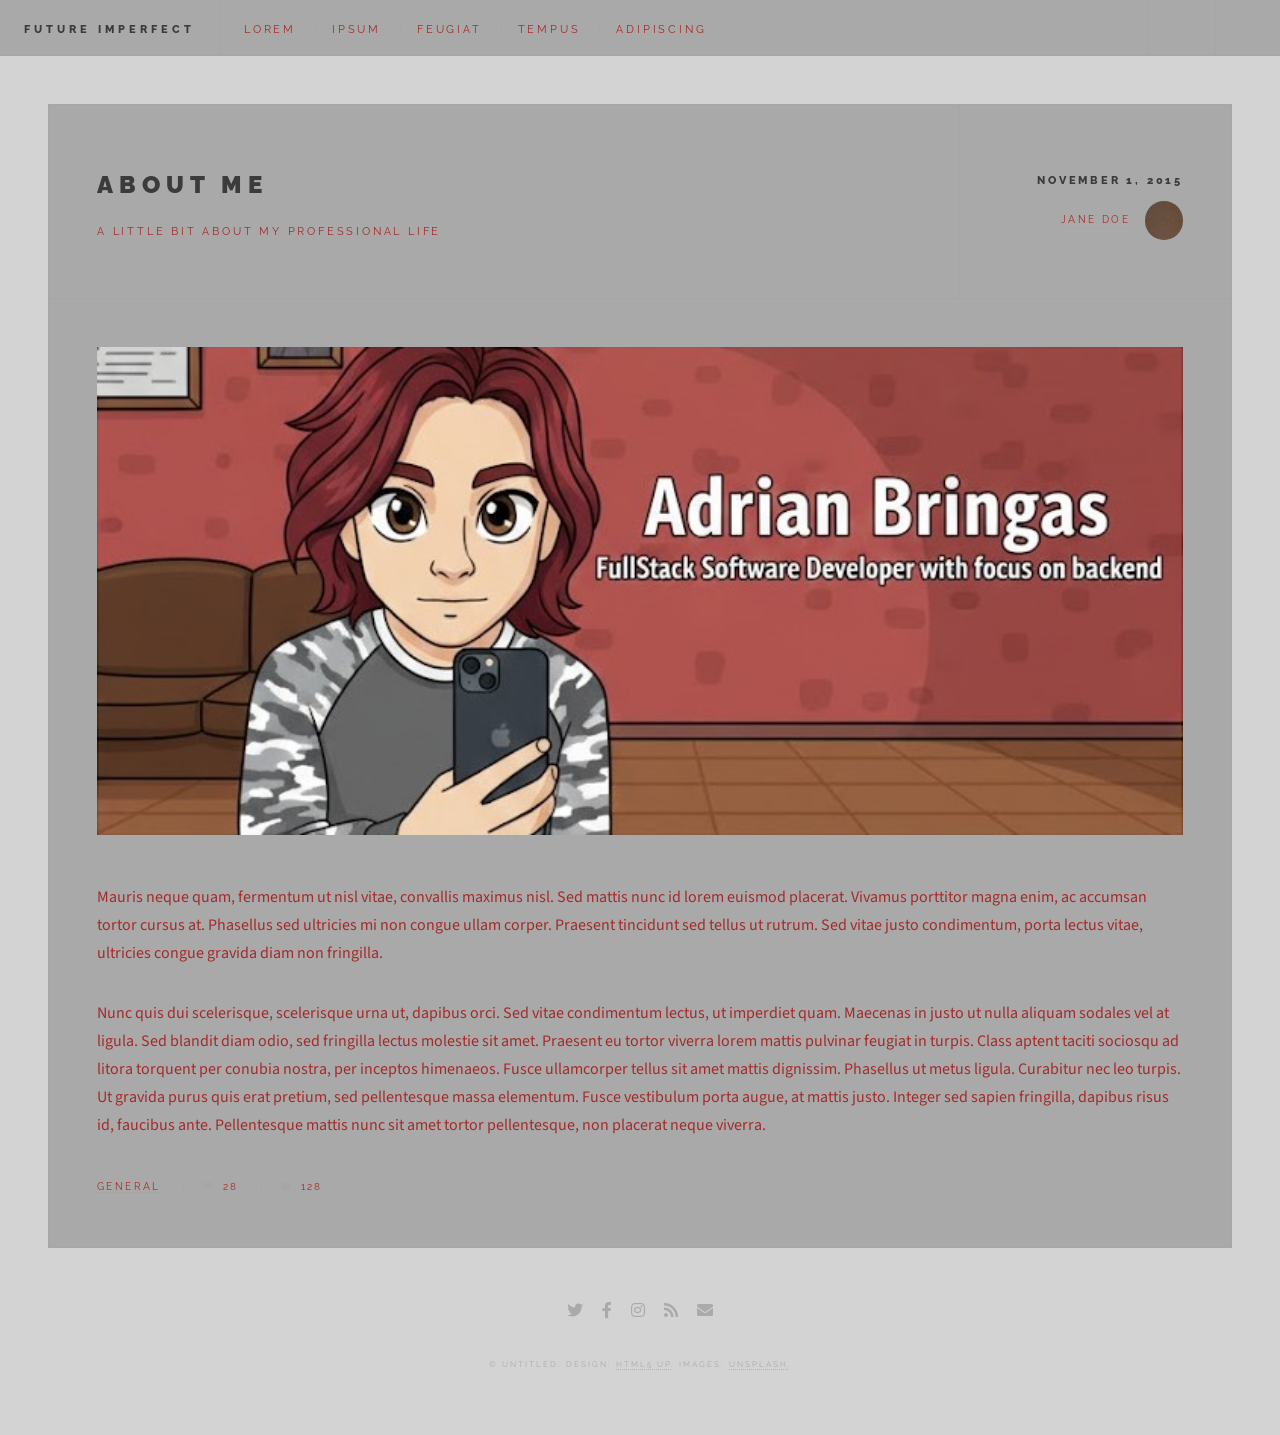
==== single.html @ 7a31841f "Se editan los colores de la plantilla y se ponen nombres a navbar y primer header" ====
<!DOCTYPE HTML>
<!--
	Future Imperfect by HTML5 UP
	html5up.net | @ajlkn
	Free for personal and commercial use under the CCA 3.0 license (html5up.net/license)
-->
<html>
	<head>
		<title>Single - Future Imperfect by HTML5 UP</title>
		<meta charset="utf-8" />
		<meta name="viewport" content="width=device-width, initial-scale=1, user-scalable=no" />
		<link rel="stylesheet" href="assets/css/main.css" />
	</head>
	<body class="single is-preload">

		<!-- Wrapper -->
			<div id="wrapper">

				<!-- Header -->
					<header id="header">
						<h1><a href="index.html">Future Imperfect</a></h1>
						<nav class="links">
							<ul>
								<li><a href="#">Lorem</a></li>
								<li><a href="#">Ipsum</a></li>
								<li><a href="#">Feugiat</a></li>
								<li><a href="#">Tempus</a></li>
								<li><a href="#">Adipiscing</a></li>
							</ul>
						</nav>
						<nav class="main">
							<ul>
								<li class="search">
									<a class="fa-search" href="#search">Search</a>
									<form id="search" method="get" action="#">
										<input type="text" name="query" placeholder="Search" />
									</form>
								</li>
								<li class="menu">
									<a class="fa-bars" href="#menu">Menu</a>
								</li>
							</ul>
						</nav>
					</header>

				<!-- Menu -->
					<section id="menu">

						<!-- Search -->
							<section>
								<form class="search" method="get" action="#">
									<input type="text" name="query" placeholder="Search" />
								</form>
							</section>

						<!-- Links -->
							<section>
								<ul class="links">
									<li>
										<a href="#">
											<h3>Lorem ipsum</h3>
											<p>Feugiat tempus veroeros dolor</p>
										</a>
									</li>
									<li>
										<a href="#">
											<h3>Dolor sit amet</h3>
											<p>Sed vitae justo condimentum</p>
										</a>
									</li>
									<li>
										<a href="#">
											<h3>Feugiat veroeros</h3>
											<p>Phasellus sed ultricies mi congue</p>
										</a>
									</li>
									<li>
										<a href="#">
											<h3>Etiam sed consequat</h3>
											<p>Porta lectus amet ultricies</p>
										</a>
									</li>
								</ul>
							</section>

						<!-- Actions -->
							<section>
								<ul class="actions stacked">
									<li><a href="#" class="button large fit">Log In</a></li>
								</ul>
							</section>

					</section>

				<!-- Main -->
					<div id="main">

						<!-- Post -->
							<article class="post">
								<header>
									<div class="title">
										<h2><a href="#">About Me</a></h2>
										<p>A little bit about my professional life</p>
									</div>
									<div class="meta">
										<time class="published" datetime="2015-11-01">November 1, 2015</time>
										<a href="#" class="author"><span class="name">Jane Doe</span><img src="images/avatar.jpg" alt="" /></a>
									</div>
								</header>
								<span class="image featured"><img src="images/bannerOfMe.jpg" alt="" /></span>
								<p>Mauris neque quam, fermentum ut nisl vitae, convallis maximus nisl. Sed mattis nunc id lorem euismod placerat. Vivamus porttitor magna enim, ac accumsan tortor cursus at. Phasellus sed ultricies mi non congue ullam corper. Praesent tincidunt sed tellus ut rutrum. Sed vitae justo condimentum, porta lectus vitae, ultricies congue gravida diam non fringilla.</p>
								<p>Nunc quis dui scelerisque, scelerisque urna ut, dapibus orci. Sed vitae condimentum lectus, ut imperdiet quam. Maecenas in justo ut nulla aliquam sodales vel at ligula. Sed blandit diam odio, sed fringilla lectus molestie sit amet. Praesent eu tortor viverra lorem mattis pulvinar feugiat in turpis. Class aptent taciti sociosqu ad litora torquent per conubia nostra, per inceptos himenaeos. Fusce ullamcorper tellus sit amet mattis dignissim. Phasellus ut metus ligula. Curabitur nec leo turpis. Ut gravida purus quis erat pretium, sed pellentesque massa elementum. Fusce vestibulum porta augue, at mattis justo. Integer sed sapien fringilla, dapibus risus id, faucibus ante. Pellentesque mattis nunc sit amet tortor pellentesque, non placerat neque viverra. </p>
								<footer>
									<ul class="stats">
										<li><a href="#">General</a></li>
										<li><a href="#" class="icon solid fa-heart">28</a></li>
										<li><a href="#" class="icon solid fa-comment">128</a></li>
									</ul>
								</footer>
							</article>

					</div>

				<!-- Footer -->
					<section id="footer">
						<ul class="icons">
							<li><a href="#" class="icon brands fa-twitter"><span class="label">Twitter</span></a></li>
							<li><a href="#" class="icon brands fa-facebook-f"><span class="label">Facebook</span></a></li>
							<li><a href="#" class="icon brands fa-instagram"><span class="label">Instagram</span></a></li>
							<li><a href="#" class="icon solid fa-rss"><span class="label">RSS</span></a></li>
							<li><a href="#" class="icon solid fa-envelope"><span class="label">Email</span></a></li>
						</ul>
						<p class="copyright">&copy; Untitled. Design: <a href="http://html5up.net">HTML5 UP</a>. Images: <a href="http://unsplash.com">Unsplash</a>.</p>
					</section>

			</div>

		<!-- Scripts -->
			<script src="assets/js/jquery.min.js"></script>
			<script src="assets/js/browser.min.js"></script>
			<script src="assets/js/breakpoints.min.js"></script>
			<script src="assets/js/util.js"></script>
			<script src="assets/js/main.js"></script>

	</body>
</html>
---- assets/css/main.css ----
@import url(fontawesome-all.min.css);
@import url("https://fonts.googleapis.com/css?family=Source+Sans+Pro:400,700|Raleway:400,800,900");

/*
	Future Imperfect by HTML5 UP
	html5up.net | @ajlkn
	Free for personal and commercial use under the CCA 3.0 license (html5up.net/license)
*/

html, body, div, span, applet, object,
iframe, h1, h2, h3, h4, h5, h6, p, blockquote,
pre, a, abbr, acronym, address, big, cite,
code, del, dfn, em, img, ins, kbd, q, s, samp,
small, strike, strong, sub, sup, tt, var, b,
u, i, center, dl, dt, dd, ol, ul, li, fieldset,
form, label, legend, table, caption, tbody,
tfoot, thead, tr, th, td, article, aside,
canvas, details, embed, figure, figcaption,
footer, header, hgroup, menu, nav, output, ruby,
section, summary, time, mark, audio, video {
	margin: 0;
	padding: 0;
	border: 0;
	font-size: 100%;
	font: inherit;
	vertical-align: baseline;}

article, aside, details, figcaption, figure,
footer, header, hgroup, menu, nav, section {
	display: block;}

body {
	line-height: 1;
}

ol, ul {
	list-style: none;
}

blockquote, q {
	quotes: none;
}

	blockquote:before, blockquote:after, q:before, q:after {
		content: '';
		content: none;
	}

table {
	border-collapse: collapse;
	border-spacing: 0;
}

body {
	-webkit-text-size-adjust: none;
}

mark {
	background-color: transparent;
	color: inherit;
}

input::-moz-focus-inner {
	border: 0;
	padding: 0;
}

input, select, textarea {
	-moz-appearance: none;
	-webkit-appearance: none;
	-ms-appearance: none;
	appearance: none;
}

/* Basic */

	@-ms-viewport {
		width: device-width;
	}

	body {
		-ms-overflow-style: scrollbar;
	}

	@media screen and (max-width: 480px) {

		html, body {
			min-width: 320px;
		}

	}

	html {
		box-sizing: border-box;
	}

	*, *:before, *:after {
		box-sizing: inherit;
	}

	body {
		background: lightgray;
	}

		body.is-preload *, body.is-preload *:before, body.is-preload *:after {
			-moz-animation: none !important;
			-webkit-animation: none !important;
			-ms-animation: none !important;
			animation: none !important;
			-moz-transition: none !important;
			-webkit-transition: none !important;
			-ms-transition: none !important;
			transition: none !important;
		}

/* Type */

	body, input, select, textarea {
		color:brown;
		font-family: "Source Sans Pro", Helvetica, sans-serif;
		font-size: 14pt;
		font-weight: 400; 
		line-height: 1.75;
	}

		@media screen and (max-width: 1680px) {

			body, input, select, textarea {
				font-size: 12pt;
			}

		}

		@media screen and (max-width: 1280px) {

			body, input, select, textarea {
				font-size: 12pt;
			}

		}

		@media screen and (max-width: 980px) {

			body, input, select, textarea {
				font-size: 12pt;
			}

		}

		@media screen and (max-width: 736px) {

			body, input, select, textarea {
				font-size: 12pt;
			}

		}

		@media screen and (max-width: 480px) {

			body, input, select, textarea {
				font-size: 12pt;
			}

		}

	a {
		-moz-transition: color 0.2s ease, border-bottom-color 0.2s ease;
		-webkit-transition: color 0.2s ease, border-bottom-color 0.2s ease;
		-ms-transition: color 0.2s ease, border-bottom-color 0.2s ease;
		transition: color 0.2s ease, border-bottom-color 0.2s ease;
		border-bottom: dotted 1px rgba(160, 160, 160, 0.65);
		color: inherit;
		text-decoration: none;
	}

		a:before {
			-moz-transition: color 0.2s ease;
			-webkit-transition: color 0.2s ease;
			-ms-transition: color 0.2s ease;
			transition: color 0.2s ease;
		}

		a:hover {
			border-bottom-color: transparent;
			color: #2ebaae !important;
		}

			a:hover:before {
				color: #2ebaae !important;
			}

	strong, b {
		color: #3c3b3b;
		font-weight: 700;
	}

	em, i {
		font-style: italic;
	}

	p {
		margin: 0 0 2em 0;
	}

	h1, h2, h3, h4, h5, h6 {
		color: #3c3b3b;
		font-family: "Raleway", Helvetica, sans-serif;
		font-weight: 800;
		letter-spacing: 0.25em;
		line-height: 1.65;
		margin: 0 0 1em 0;
		text-transform: uppercase;
	}

		h1 a, h2 a, h3 a, h4 a, h5 a, h6 a {
			color: inherit;
			border-bottom: 0;
		}

	h2 {
		font-size: 1.1em;
	}

	h3 {
		font-size: 0.9em;
	}

	h4 {
		font-size: 0.7em;
	}

	h5 {
		font-size: 0.7em;
	}

	h6 {
		font-size: 0.7em;
	}

	sub {
		font-size: 0.8em;
		position: relative;
		top: 0.5em;
	}

	sup {
		font-size: 0.8em;
		position: relative;
		top: -0.5em;
	}

	blockquote {
		border-left: solid 4px rgba(160, 160, 160, 0.3);
		font-style: italic;
		margin: 0 0 2em 0;
		padding: 0.5em 0 0.5em 2em;
	}

	code {
		background: rgba(160, 160, 160, 0.075);
		border: solid 1px rgba(160, 160, 160, 0.3);
		font-family: "Courier New", monospace;
		font-size: 0.9em;
		margin: 0 0.25em;
		padding: 0.25em 0.65em;
	}

	pre {
		-webkit-overflow-scrolling: touch;
		font-family: "Courier New", monospace;
		font-size: 0.9em;
		margin: 0 0 2em 0;
	}

		pre code {
			display: block;
			line-height: 1.75em;
			padding: 1em 1.5em;
			overflow-x: auto;
		}

	hr {
		border: 0;
		border-bottom: solid 1px rgba(160, 160, 160, 0.3);
		margin: 2em 0;
	}

		hr.major {
			margin: 3em 0;
		}

	.align-left {
		text-align: left;
	}

	.align-center {
		text-align: center;
	}

	.align-right {
		text-align: right;
	}

/* Row */

	.row {
		display: flex;
		flex-wrap: wrap;
		box-sizing: border-box;
		align-items: stretch;
	}

		.row > * {
			box-sizing: border-box;
		}

		.row.gtr-uniform > * > :last-child {
			margin-bottom: 0;
		}

		.row.aln-left {
			justify-content: flex-start;
		}

		.row.aln-center {
			justify-content: center;
		}

		.row.aln-right {
			justify-content: flex-end;
		}

		.row.aln-top {
			align-items: flex-start;
		}

		.row.aln-middle {
			align-items: center;
		}

		.row.aln-bottom {
			align-items: flex-end;
		}

		.row > .imp {
			order: -1;
		}

		.row > .col-1 {
			width: 8.33333%;
		}

		.row > .off-1 {
			margin-left: 8.33333%;
		}

		.row > .col-2 {
			width: 16.66667%;
		}

		.row > .off-2 {
			margin-left: 16.66667%;
		}

		.row > .col-3 {
			width: 25%;
		}

		.row > .off-3 {
			margin-left: 25%;
		}

		.row > .col-4 {
			width: 33.33333%;
		}

		.row > .off-4 {
			margin-left: 33.33333%;
		}

		.row > .col-5 {
			width: 41.66667%;
		}

		.row > .off-5 {
			margin-left: 41.66667%;
		}

		.row > .col-6 {
			width: 50%;
		}

		.row > .off-6 {
			margin-left: 50%;
		}

		.row > .col-7 {
			width: 58.33333%;
		}

		.row > .off-7 {
			margin-left: 58.33333%;
		}

		.row > .col-8 {
			width: 66.66667%;
		}

		.row > .off-8 {
			margin-left: 66.66667%;
		}

		.row > .col-9 {
			width: 75%;
		}

		.row > .off-9 {
			margin-left: 75%;
		}

		.row > .col-10 {
			width: 83.33333%;
		}

		.row > .off-10 {
			margin-left: 83.33333%;
		}

		.row > .col-11 {
			width: 91.66667%;
		}

		.row > .off-11 {
			margin-left: 91.66667%;
		}

		.row > .col-12 {
			width: 100%;
		}

		.row > .off-12 {
			margin-left: 100%;
		}

		.row.gtr-0 {
			margin-top: 0;
			margin-left: 0em;
		}

			.row.gtr-0 > * {
				padding: 0 0 0 0em;
			}

			.row.gtr-0.gtr-uniform {
				margin-top: 0em;
			}

				.row.gtr-0.gtr-uniform > * {
					padding-top: 0em;
				}

		.row.gtr-25 {
			margin-top: 0;
			margin-left: -0.25em;
		}

			.row.gtr-25 > * {
				padding: 0 0 0 0.25em;
			}

			.row.gtr-25.gtr-uniform {
				margin-top: -0.25em;
			}

				.row.gtr-25.gtr-uniform > * {
					padding-top: 0.25em;
				}

		.row.gtr-50 {
			margin-top: 0;
			margin-left: -0.5em;
		}

			.row.gtr-50 > * {
				padding: 0 0 0 0.5em;
			}

			.row.gtr-50.gtr-uniform {
				margin-top: -0.5em;
			}

				.row.gtr-50.gtr-uniform > * {
					padding-top: 0.5em;
				}

		.row {
			margin-top: 0;
			margin-left: -1em;
		}

			.row > * {
				padding: 0 0 0 1em;
			}

			.row.gtr-uniform {
				margin-top: -1em;
			}

				.row.gtr-uniform > * {
					padding-top: 1em;
				}

		.row.gtr-150 {
			margin-top: 0;
			margin-left: -1.5em;
		}

			.row.gtr-150 > * {
				padding: 0 0 0 1.5em;
			}

			.row.gtr-150.gtr-uniform {
				margin-top: -1.5em;
			}

				.row.gtr-150.gtr-uniform > * {
					padding-top: 1.5em;
				}

		.row.gtr-200 {
			margin-top: 0;
			margin-left: -2em;
		}

			.row.gtr-200 > * {
				padding: 0 0 0 2em;
			}

			.row.gtr-200.gtr-uniform {
				margin-top: -2em;
			}

				.row.gtr-200.gtr-uniform > * {
					padding-top: 2em;
				}

		@media screen and (max-width: 1680px) {

			.row {
				display: flex;
				flex-wrap: wrap;
				box-sizing: border-box;
				align-items: stretch;
			}

				.row > * {
					box-sizing: border-box;
				}

				.row.gtr-uniform > * > :last-child {
					margin-bottom: 0;
				}

				.row.aln-left {
					justify-content: flex-start;
				}

				.row.aln-center {
					justify-content: center;
				}

				.row.aln-right {
					justify-content: flex-end;
				}

				.row.aln-top {
					align-items: flex-start;
				}

				.row.aln-middle {
					align-items: center;
				}

				.row.aln-bottom {
					align-items: flex-end;
				}

				.row > .imp-xlarge {
					order: -1;
				}

				.row > .col-1-xlarge {
					width: 8.33333%;
				}

				.row > .off-1-xlarge {
					margin-left: 8.33333%;
				}

				.row > .col-2-xlarge {
					width: 16.66667%;
				}

				.row > .off-2-xlarge {
					margin-left: 16.66667%;
				}

				.row > .col-3-xlarge {
					width: 25%;
				}

				.row > .off-3-xlarge {
					margin-left: 25%;
				}

				.row > .col-4-xlarge {
					width: 33.33333%;
				}

				.row > .off-4-xlarge {
					margin-left: 33.33333%;
				}

				.row > .col-5-xlarge {
					width: 41.66667%;
				}

				.row > .off-5-xlarge {
					margin-left: 41.66667%;
				}

				.row > .col-6-xlarge {
					width: 50%;
				}

				.row > .off-6-xlarge {
					margin-left: 50%;
				}

				.row > .col-7-xlarge {
					width: 58.33333%;
				}

				.row > .off-7-xlarge {
					margin-left: 58.33333%;
				}

				.row > .col-8-xlarge {
					width: 66.66667%;
				}

				.row > .off-8-xlarge {
					margin-left: 66.66667%;
				}

				.row > .col-9-xlarge {
					width: 75%;
				}

				.row > .off-9-xlarge {
					margin-left: 75%;
				}

				.row > .col-10-xlarge {
					width: 83.33333%;
				}

				.row > .off-10-xlarge {
					margin-left: 83.33333%;
				}

				.row > .col-11-xlarge {
					width: 91.66667%;
				}

				.row > .off-11-xlarge {
					margin-left: 91.66667%;
				}

				.row > .col-12-xlarge {
					width: 100%;
				}

				.row > .off-12-xlarge {
					margin-left: 100%;
				}

				.row.gtr-0 {
					margin-top: 0;
					margin-left: 0em;
				}

					.row.gtr-0 > * {
						padding: 0 0 0 0em;
					}

					.row.gtr-0.gtr-uniform {
						margin-top: 0em;
					}

						.row.gtr-0.gtr-uniform > * {
							padding-top: 0em;
						}

				.row.gtr-25 {
					margin-top: 0;
					margin-left: -0.25em;
				}

					.row.gtr-25 > * {
						padding: 0 0 0 0.25em;
					}

					.row.gtr-25.gtr-uniform {
						margin-top: -0.25em;
					}

						.row.gtr-25.gtr-uniform > * {
							padding-top: 0.25em;
						}

				.row.gtr-50 {
					margin-top: 0;
					margin-left: -0.5em;
				}

					.row.gtr-50 > * {
						padding: 0 0 0 0.5em;
					}

					.row.gtr-50.gtr-uniform {
						margin-top: -0.5em;
					}

						.row.gtr-50.gtr-uniform > * {
							padding-top: 0.5em;
						}

				.row {
					margin-top: 0;
					margin-left: -1em;
				}

					.row > * {
						padding: 0 0 0 1em;
					}

					.row.gtr-uniform {
						margin-top: -1em;
					}

						.row.gtr-uniform > * {
							padding-top: 1em;
						}

				.row.gtr-150 {
					margin-top: 0;
					margin-left: -1.5em;
				}

					.row.gtr-150 > * {
						padding: 0 0 0 1.5em;
					}

					.row.gtr-150.gtr-uniform {
						margin-top: -1.5em;
					}

						.row.gtr-150.gtr-uniform > * {
							padding-top: 1.5em;
						}

				.row.gtr-200 {
					margin-top: 0;
					margin-left: -2em;
				}

					.row.gtr-200 > * {
						padding: 0 0 0 2em;
					}

					.row.gtr-200.gtr-uniform {
						margin-top: -2em;
					}

						.row.gtr-200.gtr-uniform > * {
							padding-top: 2em;
						}

		}

		@media screen and (max-width: 1280px) {

			.row {
				display: flex;
				flex-wrap: wrap;
				box-sizing: border-box;
				align-items: stretch;
			}

				.row > * {
					box-sizing: border-box;
				}

				.row.gtr-uniform > * > :last-child {
					margin-bottom: 0;
				}

				.row.aln-left {
					justify-content: flex-start;
				}

				.row.aln-center {
					justify-content: center;
				}

				.row.aln-right {
					justify-content: flex-end;
				}

				.row.aln-top {
					align-items: flex-start;
				}

				.row.aln-middle {
					align-items: center;
				}

				.row.aln-bottom {
					align-items: flex-end;
				}

				.row > .imp-large {
					order: -1;
				}

				.row > .col-1-large {
					width: 8.33333%;
				}

				.row > .off-1-large {
					margin-left: 8.33333%;
				}

				.row > .col-2-large {
					width: 16.66667%;
				}

				.row > .off-2-large {
					margin-left: 16.66667%;
				}

				.row > .col-3-large {
					width: 25%;
				}

				.row > .off-3-large {
					margin-left: 25%;
				}

				.row > .col-4-large {
					width: 33.33333%;
				}

				.row > .off-4-large {
					margin-left: 33.33333%;
				}

				.row > .col-5-large {
					width: 41.66667%;
				}

				.row > .off-5-large {
					margin-left: 41.66667%;
				}

				.row > .col-6-large {
					width: 50%;
				}

				.row > .off-6-large {
					margin-left: 50%;
				}

				.row > .col-7-large {
					width: 58.33333%;
				}

				.row > .off-7-large {
					margin-left: 58.33333%;
				}

				.row > .col-8-large {
					width: 66.66667%;
				}

				.row > .off-8-large {
					margin-left: 66.66667%;
				}

				.row > .col-9-large {
					width: 75%;
				}

				.row > .off-9-large {
					margin-left: 75%;
				}

				.row > .col-10-large {
					width: 83.33333%;
				}

				.row > .off-10-large {
					margin-left: 83.33333%;
				}

				.row > .col-11-large {
					width: 91.66667%;
				}

				.row > .off-11-large {
					margin-left: 91.66667%;
				}

				.row > .col-12-large {
					width: 100%;
				}

				.row > .off-12-large {
					margin-left: 100%;
				}

				.row.gtr-0 {
					margin-top: 0;
					margin-left: 0em;
				}

					.row.gtr-0 > * {
						padding: 0 0 0 0em;
					}

					.row.gtr-0.gtr-uniform {
						margin-top: 0em;
					}

						.row.gtr-0.gtr-uniform > * {
							padding-top: 0em;
						}

				.row.gtr-25 {
					margin-top: 0;
					margin-left: -0.25em;
				}

					.row.gtr-25 > * {
						padding: 0 0 0 0.25em;
					}

					.row.gtr-25.gtr-uniform {
						margin-top: -0.25em;
					}

						.row.gtr-25.gtr-uniform > * {
							padding-top: 0.25em;
						}

				.row.gtr-50 {
					margin-top: 0;
					margin-left: -0.5em;
				}

					.row.gtr-50 > * {
						padding: 0 0 0 0.5em;
					}

					.row.gtr-50.gtr-uniform {
						margin-top: -0.5em;
					}

						.row.gtr-50.gtr-uniform > * {
							padding-top: 0.5em;
						}

				.row {
					margin-top: 0;
					margin-left: -1em;
				}

					.row > * {
						padding: 0 0 0 1em;
					}

					.row.gtr-uniform {
						margin-top: -1em;
					}

						.row.gtr-uniform > * {
							padding-top: 1em;
						}

				.row.gtr-150 {
					margin-top: 0;
					margin-left: -1.5em;
				}

					.row.gtr-150 > * {
						padding: 0 0 0 1.5em;
					}

					.row.gtr-150.gtr-uniform {
						margin-top: -1.5em;
					}

						.row.gtr-150.gtr-uniform > * {
							padding-top: 1.5em;
						}

				.row.gtr-200 {
					margin-top: 0;
					margin-left: -2em;
				}

					.row.gtr-200 > * {
						padding: 0 0 0 2em;
					}

					.row.gtr-200.gtr-uniform {
						margin-top: -2em;
					}

						.row.gtr-200.gtr-uniform > * {
							padding-top: 2em;
						}

		}

		@media screen and (max-width: 980px) {

			.row {
				display: flex;
				flex-wrap: wrap;
				box-sizing: border-box;
				align-items: stretch;
			}

				.row > * {
					box-sizing: border-box;
				}

				.row.gtr-uniform > * > :last-child {
					margin-bottom: 0;
				}

				.row.aln-left {
					justify-content: flex-start;
				}

				.row.aln-center {
					justify-content: center;
				}

				.row.aln-right {
					justify-content: flex-end;
				}

				.row.aln-top {
					align-items: flex-start;
				}

				.row.aln-middle {
					align-items: center;
				}

				.row.aln-bottom {
					align-items: flex-end;
				}

				.row > .imp-medium {
					order: -1;
				}

				.row > .col-1-medium {
					width: 8.33333%;
				}

				.row > .off-1-medium {
					margin-left: 8.33333%;
				}

				.row > .col-2-medium {
					width: 16.66667%;
				}

				.row > .off-2-medium {
					margin-left: 16.66667%;
				}

				.row > .col-3-medium {
					width: 25%;
				}

				.row > .off-3-medium {
					margin-left: 25%;
				}

				.row > .col-4-medium {
					width: 33.33333%;
				}

				.row > .off-4-medium {
					margin-left: 33.33333%;
				}

				.row > .col-5-medium {
					width: 41.66667%;
				}

				.row > .off-5-medium {
					margin-left: 41.66667%;
				}

				.row > .col-6-medium {
					width: 50%;
				}

				.row > .off-6-medium {
					margin-left: 50%;
				}

				.row > .col-7-medium {
					width: 58.33333%;
				}

				.row > .off-7-medium {
					margin-left: 58.33333%;
				}

				.row > .col-8-medium {
					width: 66.66667%;
				}

				.row > .off-8-medium {
					margin-left: 66.66667%;
				}

				.row > .col-9-medium {
					width: 75%;
				}

				.row > .off-9-medium {
					margin-left: 75%;
				}

				.row > .col-10-medium {
					width: 83.33333%;
				}

				.row > .off-10-medium {
					margin-left: 83.33333%;
				}

				.row > .col-11-medium {
					width: 91.66667%;
				}

				.row > .off-11-medium {
					margin-left: 91.66667%;
				}

				.row > .col-12-medium {
					width: 100%;
				}

				.row > .off-12-medium {
					margin-left: 100%;
				}

				.row.gtr-0 {
					margin-top: 0;
					margin-left: 0em;
				}

					.row.gtr-0 > * {
						padding: 0 0 0 0em;
					}

					.row.gtr-0.gtr-uniform {
						margin-top: 0em;
					}

						.row.gtr-0.gtr-uniform > * {
							padding-top: 0em;
						}

				.row.gtr-25 {
					margin-top: 0;
					margin-left: -0.25em;
				}

					.row.gtr-25 > * {
						padding: 0 0 0 0.25em;
					}

					.row.gtr-25.gtr-uniform {
						margin-top: -0.25em;
					}

						.row.gtr-25.gtr-uniform > * {
							padding-top: 0.25em;
						}

				.row.gtr-50 {
					margin-top: 0;
					margin-left: -0.5em;
				}

					.row.gtr-50 > * {
						padding: 0 0 0 0.5em;
					}

					.row.gtr-50.gtr-uniform {
						margin-top: -0.5em;
					}

						.row.gtr-50.gtr-uniform > * {
							padding-top: 0.5em;
						}

				.row {
					margin-top: 0;
					margin-left: -1em;
				}

					.row > * {
						padding: 0 0 0 1em;
					}

					.row.gtr-uniform {
						margin-top: -1em;
					}

						.row.gtr-uniform > * {
							padding-top: 1em;
						}

				.row.gtr-150 {
					margin-top: 0;
					margin-left: -1.5em;
				}

					.row.gtr-150 > * {
						padding: 0 0 0 1.5em;
					}

					.row.gtr-150.gtr-uniform {
						margin-top: -1.5em;
					}

						.row.gtr-150.gtr-uniform > * {
							padding-top: 1.5em;
						}

				.row.gtr-200 {
					margin-top: 0;
					margin-left: -2em;
				}

					.row.gtr-200 > * {
						padding: 0 0 0 2em;
					}

					.row.gtr-200.gtr-uniform {
						margin-top: -2em;
					}

						.row.gtr-200.gtr-uniform > * {
							padding-top: 2em;
						}

		}

		@media screen and (max-width: 736px) {

			.row {
				display: flex;
				flex-wrap: wrap;
				box-sizing: border-box;
				align-items: stretch;
			}

				.row > * {
					box-sizing: border-box;
				}

				.row.gtr-uniform > * > :last-child {
					margin-bottom: 0;
				}

				.row.aln-left {
					justify-content: flex-start;
				}

				.row.aln-center {
					justify-content: center;
				}

				.row.aln-right {
					justify-content: flex-end;
				}

				.row.aln-top {
					align-items: flex-start;
				}

				.row.aln-middle {
					align-items: center;
				}

				.row.aln-bottom {
					align-items: flex-end;
				}

				.row > .imp-small {
					order: -1;
				}

				.row > .col-1-small {
					width: 8.33333%;
				}

				.row > .off-1-small {
					margin-left: 8.33333%;
				}

				.row > .col-2-small {
					width: 16.66667%;
				}

				.row > .off-2-small {
					margin-left: 16.66667%;
				}

				.row > .col-3-small {
					width: 25%;
				}

				.row > .off-3-small {
					margin-left: 25%;
				}

				.row > .col-4-small {
					width: 33.33333%;
				}

				.row > .off-4-small {
					margin-left: 33.33333%;
				}

				.row > .col-5-small {
					width: 41.66667%;
				}

				.row > .off-5-small {
					margin-left: 41.66667%;
				}

				.row > .col-6-small {
					width: 50%;
				}

				.row > .off-6-small {
					margin-left: 50%;
				}

				.row > .col-7-small {
					width: 58.33333%;
				}

				.row > .off-7-small {
					margin-left: 58.33333%;
				}

				.row > .col-8-small {
					width: 66.66667%;
				}

				.row > .off-8-small {
					margin-left: 66.66667%;
				}

				.row > .col-9-small {
					width: 75%;
				}

				.row > .off-9-small {
					margin-left: 75%;
				}

				.row > .col-10-small {
					width: 83.33333%;
				}

				.row > .off-10-small {
					margin-left: 83.33333%;
				}

				.row > .col-11-small {
					width: 91.66667%;
				}

				.row > .off-11-small {
					margin-left: 91.66667%;
				}

				.row > .col-12-small {
					width: 100%;
				}

				.row > .off-12-small {
					margin-left: 100%;
				}

				.row.gtr-0 {
					margin-top: 0;
					margin-left: 0em;
				}

					.row.gtr-0 > * {
						padding: 0 0 0 0em;
					}

					.row.gtr-0.gtr-uniform {
						margin-top: 0em;
					}

						.row.gtr-0.gtr-uniform > * {
							padding-top: 0em;
						}

				.row.gtr-25 {
					margin-top: 0;
					margin-left: -0.25em;
				}

					.row.gtr-25 > * {
						padding: 0 0 0 0.25em;
					}

					.row.gtr-25.gtr-uniform {
						margin-top: -0.25em;
					}

						.row.gtr-25.gtr-uniform > * {
							padding-top: 0.25em;
						}

				.row.gtr-50 {
					margin-top: 0;
					margin-left: -0.5em;
				}

					.row.gtr-50 > * {
						padding: 0 0 0 0.5em;
					}

					.row.gtr-50.gtr-uniform {
						margin-top: -0.5em;
					}

						.row.gtr-50.gtr-uniform > * {
							padding-top: 0.5em;
						}

				.row {
					margin-top: 0;
					margin-left: -1em;
				}

					.row > * {
						padding: 0 0 0 1em;
					}

					.row.gtr-uniform {
						margin-top: -1em;
					}

						.row.gtr-uniform > * {
							padding-top: 1em;
						}

				.row.gtr-150 {
					margin-top: 0;
					margin-left: -1.5em;
				}

					.row.gtr-150 > * {
						padding: 0 0 0 1.5em;
					}

					.row.gtr-150.gtr-uniform {
						margin-top: -1.5em;
					}

						.row.gtr-150.gtr-uniform > * {
							padding-top: 1.5em;
						}

				.row.gtr-200 {
					margin-top: 0;
					margin-left: -2em;
				}

					.row.gtr-200 > * {
						padding: 0 0 0 2em;
					}

					.row.gtr-200.gtr-uniform {
						margin-top: -2em;
					}

						.row.gtr-200.gtr-uniform > * {
							padding-top: 2em;
						}

		}

		@media screen and (max-width: 480px) {

			.row {
				display: flex;
				flex-wrap: wrap;
				box-sizing: border-box;
				align-items: stretch;
			}

				.row > * {
					box-sizing: border-box;
				}

				.row.gtr-uniform > * > :last-child {
					margin-bottom: 0;
				}

				.row.aln-left {
					justify-content: flex-start;
				}

				.row.aln-center {
					justify-content: center;
				}

				.row.aln-right {
					justify-content: flex-end;
				}

				.row.aln-top {
					align-items: flex-start;
				}

				.row.aln-middle {
					align-items: center;
				}

				.row.aln-bottom {
					align-items: flex-end;
				}

				.row > .imp-xsmall {
					order: -1;
				}

				.row > .col-1-xsmall {
					width: 8.33333%;
				}

				.row > .off-1-xsmall {
					margin-left: 8.33333%;
				}

				.row > .col-2-xsmall {
					width: 16.66667%;
				}

				.row > .off-2-xsmall {
					margin-left: 16.66667%;
				}

				.row > .col-3-xsmall {
					width: 25%;
				}

				.row > .off-3-xsmall {
					margin-left: 25%;
				}

				.row > .col-4-xsmall {
					width: 33.33333%;
				}

				.row > .off-4-xsmall {
					margin-left: 33.33333%;
				}

				.row > .col-5-xsmall {
					width: 41.66667%;
				}

				.row > .off-5-xsmall {
					margin-left: 41.66667%;
				}

				.row > .col-6-xsmall {
					width: 50%;
				}

				.row > .off-6-xsmall {
					margin-left: 50%;
				}

				.row > .col-7-xsmall {
					width: 58.33333%;
				}

				.row > .off-7-xsmall {
					margin-left: 58.33333%;
				}

				.row > .col-8-xsmall {
					width: 66.66667%;
				}

				.row > .off-8-xsmall {
					margin-left: 66.66667%;
				}

				.row > .col-9-xsmall {
					width: 75%;
				}

				.row > .off-9-xsmall {
					margin-left: 75%;
				}

				.row > .col-10-xsmall {
					width: 83.33333%;
				}

				.row > .off-10-xsmall {
					margin-left: 83.33333%;
				}

				.row > .col-11-xsmall {
					width: 91.66667%;
				}

				.row > .off-11-xsmall {
					margin-left: 91.66667%;
				}

				.row > .col-12-xsmall {
					width: 100%;
				}

				.row > .off-12-xsmall {
					margin-left: 100%;
				}

				.row.gtr-0 {
					margin-top: 0;
					margin-left: 0em;
				}

					.row.gtr-0 > * {
						padding: 0 0 0 0em;
					}

					.row.gtr-0.gtr-uniform {
						margin-top: 0em;
					}

						.row.gtr-0.gtr-uniform > * {
							padding-top: 0em;
						}

				.row.gtr-25 {
					margin-top: 0;
					margin-left: -0.25em;
				}

					.row.gtr-25 > * {
						padding: 0 0 0 0.25em;
					}

					.row.gtr-25.gtr-uniform {
						margin-top: -0.25em;
					}

						.row.gtr-25.gtr-uniform > * {
							padding-top: 0.25em;
						}

				.row.gtr-50 {
					margin-top: 0;
					margin-left: -0.5em;
				}

					.row.gtr-50 > * {
						padding: 0 0 0 0.5em;
					}

					.row.gtr-50.gtr-uniform {
						margin-top: -0.5em;
					}

						.row.gtr-50.gtr-uniform > * {
							padding-top: 0.5em;
						}

				.row {
					margin-top: 0;
					margin-left: -1em;
				}

					.row > * {
						padding: 0 0 0 1em;
					}

					.row.gtr-uniform {
						margin-top: -1em;
					}

						.row.gtr-uniform > * {
							padding-top: 1em;
						}

				.row.gtr-150 {
					margin-top: 0;
					margin-left: -1.5em;
				}

					.row.gtr-150 > * {
						padding: 0 0 0 1.5em;
					}

					.row.gtr-150.gtr-uniform {
						margin-top: -1.5em;
					}

						.row.gtr-150.gtr-uniform > * {
							padding-top: 1.5em;
						}

				.row.gtr-200 {
					margin-top: 0;
					margin-left: -2em;
				}

					.row.gtr-200 > * {
						padding: 0 0 0 2em;
					}

					.row.gtr-200.gtr-uniform {
						margin-top: -2em;
					}

						.row.gtr-200.gtr-uniform > * {
							padding-top: 2em;
						}

		}

/* Author */

	.author {
		display: -moz-flex;
		display: -webkit-flex;
		display: -ms-flex;
		display: flex;
		-moz-flex-direction: row;
		-webkit-flex-direction: row;
		-ms-flex-direction: row;
		flex-direction: row;
		-moz-align-items: center;
		-webkit-align-items: center;
		-ms-align-items: center;
		align-items: center;
		-moz-justify-content: -moz-flex-end;
		-webkit-justify-content: -webkit-flex-end;
		-ms-justify-content: -ms-flex-end;
		justify-content: flex-end;
		border-bottom: 0;
		font-family: "Raleway", Helvetica, sans-serif;
		font-size: 0.6em;
		font-weight: 400;
		letter-spacing: 0.25em;
		text-transform: uppercase;
		white-space: nowrap;
	}

		.author .name {
			-moz-transition: border-bottom-color 0.2s ease;
			-webkit-transition: border-bottom-color 0.2s ease;
			-ms-transition: border-bottom-color 0.2s ease;
			transition: border-bottom-color 0.2s ease;
			border-bottom: dotted 1px rgba(160, 160, 160, 0.65);
			display: block;
			margin: 0 1.5em 0 0;
		}

		.author img {
			border-radius: 100%;
			display: block;
			width: 4em;
		}

		.author:hover .name {
			border-bottom-color: transparent;
		}

/* Blurb */

	.blurb h2 {
		font-size: 0.8em;
		margin: 0 0 1.5em 0;
	}

	.blurb h3 {
		font-size: 0.7em;
	}

	.blurb p {
		font-size: 0.9em;
	}

/* Box */

	.box {
		border: solid 1px rgba(160, 160, 160, 0.3);
		margin-bottom: 2em;
		padding: 1.5em;
	}

		.box > :last-child,
		.box > :last-child > :last-child,
		.box > :last-child > :last-child > :last-child {
			margin-bottom: 0;
		}

		.box.alt {
			border: 0;
			border-radius: 0;
			padding: 0;
		}

/* Button */

	input[type="submit"],
	input[type="reset"],
	input[type="button"],
	button,
	.button {
		-moz-appearance: none;
		-webkit-appearance: none;
		-ms-appearance: none;
		appearance: none;
		-moz-transition: background-color 0.2s ease, box-shadow 0.2s ease, color 0.2s ease;
		-webkit-transition: background-color 0.2s ease, box-shadow 0.2s ease, color 0.2s ease;
		-ms-transition: background-color 0.2s ease, box-shadow 0.2s ease, color 0.2s ease;
		transition: background-color 0.2s ease, box-shadow 0.2s ease, color 0.2s ease;
		background-color: transparent;
		border: 0;
		box-shadow: inset 0 0 0 1px rgba(160, 160, 160, 0.3);
		color: #3c3b3b !important;
		cursor: pointer;
		display: inline-block;
		font-family: "Raleway", Helvetica, sans-serif;
		font-size: 0.6em;
		font-weight: 800;
		height: 4.8125em;
		letter-spacing: 0.25em;
		line-height: 4.8125em;
		padding: 0 2.5em;
		text-align: center;
		text-decoration: none;
		text-transform: uppercase;
		white-space: nowrap;
	}

		input[type="submit"]:hover,
		input[type="reset"]:hover,
		input[type="button"]:hover,
		button:hover,
		.button:hover {
			box-shadow: inset 0 0 0 1px #2ebaae;
			color: #2ebaae !important;
		}

			input[type="submit"]:hover:active,
			input[type="reset"]:hover:active,
			input[type="button"]:hover:active,
			button:hover:active,
			.button:hover:active {
				background-color: rgba(46, 186, 174, 0.05);
			}

		input[type="submit"]:before, input[type="submit"]:after,
		input[type="reset"]:before,
		input[type="reset"]:after,
		input[type="button"]:before,
		input[type="button"]:after,
		button:before,
		button:after,
		.button:before,
		.button:after {
			color: #aaaaaa;
			position: relative;
		}

		input[type="submit"]:before,
		input[type="reset"]:before,
		input[type="button"]:before,
		button:before,
		.button:before {
			left: -1em;
			padding: 0 0 0 0.75em;
		}

		input[type="submit"]:after,
		input[type="reset"]:after,
		input[type="button"]:after,
		button:after,
		.button:after {
			left: 1em;
			padding: 0 0.75em 0 0;
		}

		input[type="submit"].fit,
		input[type="reset"].fit,
		input[type="button"].fit,
		button.fit,
		.button.fit {
			width: 100%;
		}

		input[type="submit"].large,
		input[type="reset"].large,
		input[type="button"].large,
		button.large,
		.button.large {
			font-size: 0.7em;
			padding: 0 3em;
		}

		input[type="submit"].small,
		input[type="reset"].small,
		input[type="button"].small,
		button.small,
		.button.small {
			font-size: 0.5em;
		}

		input[type="submit"].disabled, input[type="submit"]:disabled,
		input[type="reset"].disabled,
		input[type="reset"]:disabled,
		input[type="button"].disabled,
		input[type="button"]:disabled,
		button.disabled,
		button:disabled,
		.button.disabled,
		.button:disabled {
			pointer-events: none;
			color: rgba(160, 160, 160, 0.3) !important;
		}

			input[type="submit"].disabled:before, input[type="submit"]:disabled:before,
			input[type="reset"].disabled:before,
			input[type="reset"]:disabled:before,
			input[type="button"].disabled:before,
			input[type="button"]:disabled:before,
			button.disabled:before,
			button:disabled:before,
			.button.disabled:before,
			.button:disabled:before {
				color: rgba(160, 160, 160, 0.3) !important;
			}

/* Form */

	form {
		margin: 0 0 2em 0;
	}

		form.search {
			text-decoration: none;
			position: relative;
		}

			form.search:before {
				-moz-osx-font-smoothing: grayscale;
				-webkit-font-smoothing: antialiased;
				display: inline-block;
				font-style: normal;
				font-variant: normal;
				text-rendering: auto;
				line-height: 1;
				text-transform: none !important;
				font-family: 'Font Awesome 5 Free';
				font-weight: 900;
			}

			form.search:before {
				color: #aaaaaa;
				content: '\f002';
				display: block;
				height: 2.75em;
				left: 0;
				line-height: 2.75em;
				position: absolute;
				text-align: center;
				top: 0;
				width: 2.5em;
			}

			form.search > input:first-child {
				padding-left: 2.5em;
			}

	label {
		color: #3c3b3b;
		display: block;
		font-size: 0.9em;
		font-weight: 700;
		margin: 0 0 1em 0;
	}

	input[type="text"],
	input[type="password"],
	input[type="email"],
	input[type="tel"],
	select,
	textarea {
		-moz-appearance: none;
		-webkit-appearance: none;
		-ms-appearance: none;
		appearance: none;
		background: rgba(160, 160, 160, 0.075);
		border: none;
		border: solid 1px rgba(160, 160, 160, 0.3);
		border-radius: 0;
		color: inherit;
		display: block;
		outline: 0;
		padding: 0 1em;
		text-decoration: none;
		width: 100%;
	}

		input[type="text"]:invalid,
		input[type="password"]:invalid,
		input[type="email"]:invalid,
		input[type="tel"]:invalid,
		select:invalid,
		textarea:invalid {
			box-shadow: none;
		}

		input[type="text"]:focus,
		input[type="password"]:focus,
		input[type="email"]:focus,
		input[type="tel"]:focus,
		select:focus,
		textarea:focus {
			border-color: #2ebaae;
			box-shadow: inset 0 0 0 1px #2ebaae;
		}

	.select-wrapper {
		text-decoration: none;
		display: block;
		position: relative;
	}

		.select-wrapper:before {
			-moz-osx-font-smoothing: grayscale;
			-webkit-font-smoothing: antialiased;
			display: inline-block;
			font-style: normal;
			font-variant: normal;
			text-rendering: auto;
			line-height: 1;
			text-transform: none !important;
			font-family: 'Font Awesome 5 Free';
			font-weight: 900;
		}

		.select-wrapper:before {
			color: rgba(160, 160, 160, 0.3);
			content: '\f078';
			display: block;
			height: 2.75em;
			line-height: 2.75em;
			pointer-events: none;
			position: absolute;
			right: 0;
			text-align: center;
			top: 0;
			width: 2.75em;
		}

		.select-wrapper select::-ms-expand {
			display: none;
		}

	select {
		background-image: url("data:image/svg+xml;charset=utf8,%3Csvg xmlns='http://www.w3.org/2000/svg' width='40' height='40' preserveAspectRatio='none' viewBox='0 0 40 40'%3E%3Cpath d='M9.4,12.3l10.4,10.4l10.4-10.4c0.2-0.2,0.5-0.4,0.9-0.4c0.3,0,0.6,0.1,0.9,0.4l3.3,3.3c0.2,0.2,0.4,0.5,0.4,0.9 c0,0.4-0.1,0.6-0.4,0.9L20.7,31.9c-0.2,0.2-0.5,0.4-0.9,0.4c-0.3,0-0.6-0.1-0.9-0.4L4.3,17.3c-0.2-0.2-0.4-0.5-0.4-0.9 c0-0.4,0.1-0.6,0.4-0.9l3.3-3.3c0.2-0.2,0.5-0.4,0.9-0.4S9.1,12.1,9.4,12.3z' fill='rgba(160, 160, 160, 0.3)' /%3E%3C/svg%3E");
		background-size: 1.25rem;
		background-repeat: no-repeat;
		background-position: calc(100% - 1rem) center;
		height: 2.75em;
		padding-right: 2.75em;
		text-overflow: ellipsis;
	}

		select option {
			color: #3c3b3b;
			background: #ffffff;
		}

		select:focus::-ms-value {
			background-color: transparent;
		}

		select::-ms-expand {
			display: none;
		}

	input[type="text"],
	input[type="password"],
	input[type="email"],
	select {
		height: 2.75em;
	}

	textarea {
		padding: 0.75em 1em;
	}

	input[type="checkbox"],
	input[type="radio"] {
		-moz-appearance: none;
		-webkit-appearance: none;
		-ms-appearance: none;
		appearance: none;
		display: block;
		float: left;
		margin-right: -2em;
		opacity: 0;
		width: 1em;
		z-index: -1;
	}

		input[type="checkbox"] + label,
		input[type="radio"] + label {
			text-decoration: none;
			color: #646464;
			cursor: pointer;
			display: inline-block;
			font-size: 1em;
			font-weight: 400;
			padding-left: 2.4em;
			padding-right: 0.75em;
			position: relative;
		}

			input[type="checkbox"] + label:before,
			input[type="radio"] + label:before {
				-moz-osx-font-smoothing: grayscale;
				-webkit-font-smoothing: antialiased;
				display: inline-block;
				font-style: normal;
				font-variant: normal;
				text-rendering: auto;
				line-height: 1;
				text-transform: none !important;
				font-family: 'Font Awesome 5 Free';
				font-weight: 900;
			}

			input[type="checkbox"] + label:before,
			input[type="radio"] + label:before {
				background: rgba(160, 160, 160, 0.075);
				border: solid 1px rgba(160, 160, 160, 0.3);
				content: '';
				display: inline-block;
				font-size: 0.8em;
				height: 2.0625em;
				left: 0;
				line-height: 2.0625em;
				position: absolute;
				text-align: center;
				top: 0;
				width: 2.0625em;
			}

		input[type="checkbox"]:checked + label:before,
		input[type="radio"]:checked + label:before {
			background: #3c3b3b;
			border-color: #3c3b3b;
			color: #ffffff;
			content: '\f00c';
		}

		input[type="checkbox"]:focus + label:before,
		input[type="radio"]:focus + label:before {
			border-color: #2ebaae;
			box-shadow: 0 0 0 1px #2ebaae;
		}

	input[type="radio"] + label:before {
		border-radius: 100%;
	}

	::-webkit-input-placeholder {
		color: #aaaaaa !important;
		opacity: 1.0;
	}

	:-moz-placeholder {
		color: #aaaaaa !important;
		opacity: 1.0;
	}

	::-moz-placeholder {
		color: #aaaaaa !important;
		opacity: 1.0;
	}

	:-ms-input-placeholder {
		color: #aaaaaa !important;
		opacity: 1.0;
	}

/* Icon */

	.icon {
		text-decoration: none;
		border-bottom: none;
		position: relative;
	}

		.icon:before {
			-moz-osx-font-smoothing: grayscale;
			-webkit-font-smoothing: antialiased;
			display: inline-block;
			font-style: normal;
			font-variant: normal;
			text-rendering: auto;
			line-height: 1;
			text-transform: none !important;
			font-family: 'Font Awesome 5 Free';
			font-weight: 400;
		}

		.icon > .label {
			display: none;
		}

		.icon:before {
			line-height: inherit;
		}

		.icon.solid:before {
			font-weight: 900;
		}

		.icon.brands:before {
			font-family: 'Font Awesome 5 Brands';
		}

		.icon.suffix:before {
			float: right;
		}

/* Image */

	.image {
		border: 0;
		display: inline-block;
		position: relative;
	}

		.image img {
			display: block;
		}

		.image.left, .image.right {
			max-width: 40%;
		}

			.image.left img, .image.right img {
				width: 100%;
			}

		.image.left {
			float: left;
			padding: 0 1.5em 1em 0;
			top: 0.25em;
		}

		.image.right {
			float: right;
			padding: 0 0 1em 1.5em;
			top: 0.25em;
		}

		.image.fit {
			display: block;
			margin: 0 0 2em 0;
			width: 100%;
		}

			.image.fit img {
				width: 100%;
			}

		.image.featured {
			display: block;
			margin: 0 0 3em 0;
			width: 100%;
		}

			.image.featured img {
				width: 100%;
			}

			@media screen and (max-width: 736px) {

				.image.featured {
					margin: 0 0 1.5em 0;
				}

			}

		.image.main {
			display: block;
			margin: 0 0 3em 0;
			width: 100%;
		}

			.image.main img {
				width: 100%;
			}

/* List */

	ol {
		list-style: decimal;
		margin: 0 0 2em 0;
		padding-left: 1.25em;
	}

		ol li {
			padding-left: 0.25em;
		}

	ul {
		list-style: disc;
		margin: 0 0 2em 0;
		padding-left: 1em;
	}

		ul li {
			padding-left: 0.5em;
		}

		ul.alt {
			list-style: none;
			padding-left: 0;
		}

			ul.alt li {
				border-top: solid 1px rgba(160, 160, 160, 0.3);
				padding: 0.5em 0;
			}

				ul.alt li:first-child {
					border-top: 0;
					padding-top: 0;
				}

	dl {
		margin: 0 0 2em 0;
	}

		dl dt {
			display: block;
			font-weight: 700;
			margin: 0 0 1em 0;
		}

		dl dd {
			margin-left: 2em;
		}

/* Actions */

	ul.actions {
		display: -moz-flex;
		display: -webkit-flex;
		display: -ms-flex;
		display: flex;
		cursor: default;
		list-style: none;
		margin-left: -1em;
		padding-left: 0;
	}

		ul.actions li {
			padding: 0 0 0 1em;
			vertical-align: middle;
		}

		ul.actions.special {
			-moz-justify-content: center;
			-webkit-justify-content: center;
			-ms-justify-content: center;
			justify-content: center;
			width: 100%;
			margin-left: 0;
		}

			ul.actions.special li:first-child {
				padding-left: 0;
			}

		ul.actions.stacked {
			-moz-flex-direction: column;
			-webkit-flex-direction: column;
			-ms-flex-direction: column;
			flex-direction: column;
			margin-left: 0;
		}

			ul.actions.stacked li {
				padding: 1.3em 0 0 0;
			}

				ul.actions.stacked li:first-child {
					padding-top: 0;
				}

		ul.actions.fit {
			width: calc(100% + 1em);
		}

			ul.actions.fit li {
				-moz-flex-grow: 1;
				-webkit-flex-grow: 1;
				-ms-flex-grow: 1;
				flex-grow: 1;
				-moz-flex-shrink: 1;
				-webkit-flex-shrink: 1;
				-ms-flex-shrink: 1;
				flex-shrink: 1;
				width: 100%;
			}

				ul.actions.fit li > * {
					width: 100%;
				}

			ul.actions.fit.stacked {
				width: 100%;
			}

		@media screen and (max-width: 480px) {

			ul.actions:not(.fixed) {
				-moz-flex-direction: column;
				-webkit-flex-direction: column;
				-ms-flex-direction: column;
				flex-direction: column;
				margin-left: 0;
				width: 100% !important;
			}

				ul.actions:not(.fixed) li {
					-moz-flex-grow: 1;
					-webkit-flex-grow: 1;
					-ms-flex-grow: 1;
					flex-grow: 1;
					-moz-flex-shrink: 1;
					-webkit-flex-shrink: 1;
					-ms-flex-shrink: 1;
					flex-shrink: 1;
					padding: 1em 0 0 0;
					text-align: center;
					width: 100%;
				}

					ul.actions:not(.fixed) li > * {
						width: 100%;
					}

					ul.actions:not(.fixed) li:first-child {
						padding-top: 0;
					}

					ul.actions:not(.fixed) li input[type="submit"],
					ul.actions:not(.fixed) li input[type="reset"],
					ul.actions:not(.fixed) li input[type="button"],
					ul.actions:not(.fixed) li button,
					ul.actions:not(.fixed) li .button {
						width: 100%;
					}

						ul.actions:not(.fixed) li input[type="submit"].icon:before,
						ul.actions:not(.fixed) li input[type="reset"].icon:before,
						ul.actions:not(.fixed) li input[type="button"].icon:before,
						ul.actions:not(.fixed) li button.icon:before,
						ul.actions:not(.fixed) li .button.icon:before {
							margin-left: -0.5em;
						}

		}

/* Icons */

	ul.icons {
		cursor: default;
		list-style: none;
		padding-left: 0;
	}

		ul.icons li {
			display: inline-block;
			padding: 0 1em 0 0;
		}

			ul.icons li:last-child {
				padding-right: 0;
			}

			ul.icons li > * {
				border: 0;
			}

				ul.icons li > * .label {
					display: none;
				}

/* Posts */

	ul.posts {
		list-style: none;
		padding: 0;
	}

		ul.posts li {
			border-top: dotted 1px rgba(160, 160, 160, 0.3);
			margin: 1.5em 0 0 0;
			padding: 1.5em 0 0 0;
		}

			ul.posts li:first-child {
				border-top: 0;
				margin-top: 0;
				padding-top: 0;
			}

		ul.posts article {
			display: -moz-flex;
			display: -webkit-flex;
			display: -ms-flex;
			display: flex;
			-moz-align-items: -moz-flex-start;
			-webkit-align-items: -webkit-flex-start;
			-ms-align-items: -ms-flex-start;
			align-items: flex-start;
			-moz-flex-direction: row-reverse;
			-webkit-flex-direction: row-reverse;
			-ms-flex-direction: row-reverse;
			flex-direction: row-reverse;
		}

			ul.posts article .image {
				display: block;
				margin-right: 1.5em;
				min-width: 4em;
				width: 4em;
			}

				ul.posts article .image img {
					width: 100%;
				}

			ul.posts article header {
				-moz-flex-grow: 1;
				-webkit-flex-grow: 1;
				-ms-flex-grow: 1;
				flex-grow: 1;
				-ms-flex: 1;
			}

				ul.posts article header h3 {
					font-size: 0.7em;
					margin-top: 0.125em;
				}

				ul.posts article header .published {
					display: block;
					font-family: "Raleway", Helvetica, sans-serif;
					font-size: 0.6em;
					font-weight: 400;
					letter-spacing: 0.25em;
					margin: -0.625em 0 1.7em 0;
					text-transform: uppercase;
				}

				ul.posts article header > :last-child {
					margin-bottom: 0;
				}

/* Mini Post */

	.mini-post {
		display: -moz-flex;
		display: -webkit-flex;
		display: -ms-flex;
		display: flex;
		-moz-flex-direction: column-reverse;
		-webkit-flex-direction: column-reverse;
		-ms-flex-direction: column-reverse;
		flex-direction: column-reverse;
		background:darkgray;
		border: solid 1px rgba(160, 160, 160, 0.3);
		margin: 0 0 2em 0;
	}

		.mini-post .image {
			overflow: hidden;
			width: 100%;
		}

			.mini-post .image img {
				-moz-transition: -moz-transform 0.2s ease-out;
				-webkit-transition: -webkit-transform 0.2s ease-out;
				-ms-transition: -ms-transform 0.2s ease-out;
				transition: transform 0.2s ease-out;
				width: 100%;
			}

			.mini-post .image:hover img {
				-moz-transform: scale(1.05);
				-webkit-transform: scale(1.05);
				-ms-transform: scale(1.05);
				transform: scale(1.05);
			}

		.mini-post header {
			padding: 1.25em 4.25em 0.1em 1.25em ;
			min-height: 4em;
			position: relative;
			-moz-flex-grow: 1;
			-webkit-flex-grow: 1;
			-ms-flex-grow: 1;
			flex-grow: 1;
		}

			.mini-post header h3 {
				font-size: 0.7em;
			}

			.mini-post header .published {
				display: block;
				font-family: "Raleway", Helvetica, sans-serif;
				font-size: 0.6em;
				font-weight: 400;
				letter-spacing: 0.25em;
				margin: -0.625em 0 1.7em 0;
				text-transform: uppercase;
			}

			.mini-post header .author {
				position: absolute;
				right: 2em;
				top: 2em;
			}

	.mini-posts {
		margin: 0 0 2em 0;
	}

		@media screen and (max-width: 1280px) {

			.mini-posts {
				display: -moz-flex;
				display: -webkit-flex;
				display: -ms-flex;
				display: flex;
				-moz-flex-wrap: wrap;
				-webkit-flex-wrap: wrap;
				-ms-flex-wrap: wrap;
				flex-wrap: wrap;
				width: calc(100% + 2em);
			}

				.mini-posts > * {
					margin: 2em 2em 0 0;
					width: calc(50% - 2em);
				}

				.mini-posts > :nth-child(-n + 2) {
					margin-top: 0;
				}

		}

		@media screen and (max-width: 480px) {

			.mini-posts {
				display: block;
				width: 100%;
			}

				.mini-posts > * {
					margin: 0 0 2em 0;
					width: 100%;
				}

		}

/* Post */

	.post {
		padding: 3em 3em 1em 3em ;
		background: darkgray;
		border: solid 1px rgba(160, 160, 160, 0.3);
		margin: 0 0 3em 0;
		position: relative;
	}

		.post > header {
			display: -moz-flex;
			display: -webkit-flex;
			display: -ms-flex;
			display: flex;
			border-bottom: solid 1px rgba(160, 160, 160, 0.3);
			left: -3em;
			margin: -3em 0 3em 0;
			position: relative;
			width: calc(100% + 6em);
		}

			.post > header .title {
				-moz-flex-grow: 1;
				-webkit-flex-grow: 1;
				-ms-flex-grow: 1;
				flex-grow: 1;
				-ms-flex: 1;
				padding: 3.75em 3em 3.3em 3em;
			}

				.post > header .title h2 {
					font-weight: 900;
					font-size: 1.5em;
				}

				.post > header .title > :last-child {
					margin-bottom: 0;
				}

			.post > header .meta {
				padding: 3.75em 3em 1.75em 3em ;
				border-left: solid 1px rgba(160, 160, 160, 0.3);
				min-width: 17em;
				text-align: right;
				width: 17em;
			}

				.post > header .meta > * {
					margin: 0 0 1em 0;
				}

				.post > header .meta > :last-child {
					margin-bottom: 0;
				}

				.post > header .meta .published {
					color: #3c3b3b;
					display: block;
					font-family: "Raleway", Helvetica, sans-serif;
					font-size: 0.7em;
					font-weight: 800;
					letter-spacing: 0.25em;
					margin-top: 0.5em;
					text-transform: uppercase;
					white-space: nowrap;
				}

		.post > a.image.featured {
			overflow: hidden;
		}

			.post > a.image.featured img {
				-moz-transition: -moz-transform 0.2s ease-out;
				-webkit-transition: -webkit-transform 0.2s ease-out;
				-ms-transition: -ms-transform 0.2s ease-out;
				transition: transform 0.2s ease-out;
			}

			.post > a.image.featured:hover img {
				-moz-transform: scale(1.05);
				-webkit-transform: scale(1.05);
				-ms-transform: scale(1.05);
				transform: scale(1.05);
			}

		.post > footer {
			display: -moz-flex;
			display: -webkit-flex;
			display: -ms-flex;
			display: flex;
			-moz-align-items: center;
			-webkit-align-items: center;
			-ms-align-items: center;
			align-items: center;
		}

			.post > footer .actions {
				-moz-flex-grow: 1;
				-webkit-flex-grow: 1;
				-ms-flex-grow: 1;
				flex-grow: 1;
			}

			.post > footer .stats {
				cursor: default;
				list-style: none;
				padding: 0;
			}

				.post > footer .stats li {
					border-left: solid 1px rgba(160, 160, 160, 0.3);
					display: inline-block;
					font-family: "Raleway", Helvetica, sans-serif;
					font-size: 0.6em;
					font-weight: 400;
					letter-spacing: 0.25em;
					line-height: 1;
					margin: 0 0 0 2em;
					padding: 0 0 0 2em;
					text-transform: uppercase;
				}

					.post > footer .stats li:first-child {
						border-left: 0;
						margin-left: 0;
						padding-left: 0;
					}

					.post > footer .stats li .icon {
						border-bottom: 0;
					}

						.post > footer .stats li .icon:before {
							color: rgba(160, 160, 160, 0.3);
							margin-right: 0.75em;
						}

		@media screen and (max-width: 980px) {

			.post {
				border-left: 0;
				border-right: 0;
				left: -3em;
				width: calc(100% + (3em * 2));
			}

				.post > header {
					-moz-flex-direction: column;
					-webkit-flex-direction: column;
					-ms-flex-direction: column;
					flex-direction: column;
					padding: 3.75em 3em 1.25em 3em ;
					border-left: 0;
				}

					.post > header .title {
						-ms-flex: 0 1 auto;
						margin: 0 0 2em 0;
						padding: 0;
						text-align: center;
					}

					.post > header .meta {
						-moz-align-items: center;
						-webkit-align-items: center;
						-ms-align-items: center;
						align-items: center;
						display: -moz-flex;
						display: -webkit-flex;
						display: -ms-flex;
						display: flex;
						-moz-justify-content: center;
						-webkit-justify-content: center;
						-ms-justify-content: center;
						justify-content: center;
						border-left: 0;
						margin: 0 0 2em 0;
						padding-top: 0;
						padding: 0;
						text-align: left;
						width: 100%;
					}

						.post > header .meta > * {
							border-left: solid 1px rgba(160, 160, 160, 0.3);
							margin-left: 2em;
							padding-left: 2em;
						}

						.post > header .meta > :first-child {
							border-left: 0;
							margin-left: 0;
							padding-left: 0;
						}

						.post > header .meta .published {
							margin-bottom: 0;
							margin-top: 0;
						}

						.post > header .meta .author {
							-moz-flex-direction: row-reverse;
							-webkit-flex-direction: row-reverse;
							-ms-flex-direction: row-reverse;
							flex-direction: row-reverse;
							margin-bottom: 0;
						}

							.post > header .meta .author .name {
								margin: 0 0 0 1.5em;
							}

							.post > header .meta .author img {
								width: 3.5em;
							}

		}

		@media screen and (max-width: 736px) {

			.post {
				padding: 1.5em 1.5em 0.1em 1.5em ;
				left: -1.5em;
				margin: 0 0 2em 0;
				width: calc(100% + (1.5em * 2));
			}

				.post > header {
					padding: 3em 1.5em 0.5em 1.5em ;
					left: -1.5em;
					margin: -1.5em 0 1.5em 0;
					width: calc(100% + 3em);
				}

					.post > header .title h2 {
						font-size: 1.1em;
					}

		}

		@media screen and (max-width: 480px) {

			.post > header .meta {
				-moz-align-items: center;
				-webkit-align-items: center;
				-ms-align-items: center;
				align-items: center;
				-moz-flex-direction: column;
				-webkit-flex-direction: column;
				-ms-flex-direction: column;
				flex-direction: column;
			}

				.post > header .meta > * {
					border-left: 0;
					margin: 1em 0 0 0;
					padding-left: 0;
				}

				.post > header .meta .author .name {
					display: none;
				}

			.post > .image.featured {
				margin-left: -1.5em;
				margin-top: calc(-1.5em - 1px);
				width: calc(100% + 3em);
			}

			.post > footer {
				-moz-align-items: -moz-stretch;
				-webkit-align-items: -webkit-stretch;
				-ms-align-items: -ms-stretch;
				align-items: stretch;
				-moz-flex-direction: column-reverse;
				-webkit-flex-direction: column-reverse;
				-ms-flex-direction: column-reverse;
				flex-direction: column-reverse;
			}

				.post > footer .stats {
					text-align: center;
				}

					.post > footer .stats li {
						margin: 0 0 0 1.25em;
						padding: 0 0 0 1.25em;
					}

		}

/* Section/Article */

	section.special, article.special {
		text-align: center;
	}

	header p {
		font-family: "Raleway", Helvetica, sans-serif;
		font-size: 0.7em;
		font-weight: 400;
		letter-spacing: 0.25em;
		line-height: 2.5;
		margin-top: -1em;
		text-transform: uppercase;
	}

/* Table */

	.table-wrapper {
		-webkit-overflow-scrolling: touch;
		overflow-x: auto;
	}

	table {
		margin: 0 0 2em 0;
		width: 100%;
	}

		table tbody tr {
			border: solid 1px rgba(160, 160, 160, 0.3);
			border-left: 0;
			border-right: 0;
		}

			table tbody tr:nth-child(2n + 1) {
				background-color: rgba(160, 160, 160, 0.075);
			}

		table td {
			padding: 0.75em 0.75em;
		}

		table th {
			color: #3c3b3b;
			font-size: 0.9em;
			font-weight: 700;
			padding: 0 0.75em 0.75em 0.75em;
			text-align: left;
		}

		table thead {
			border-bottom: solid 2px rgba(160, 160, 160, 0.3);
		}

		table tfoot {
			border-top: solid 2px rgba(160, 160, 160, 0.3);
		}

		table.alt {
			border-collapse: separate;
		}

			table.alt tbody tr td {
				border: solid 1px rgba(160, 160, 160, 0.3);
				border-left-width: 0;
				border-top-width: 0;
			}

				table.alt tbody tr td:first-child {
					border-left-width: 1px;
				}

			table.alt tbody tr:first-child td {
				border-top-width: 1px;
			}

			table.alt thead {
				border-bottom: 0;
			}

			table.alt tfoot {
				border-top: 0;
			}

/* Header */

	body {
		padding-top: 3.5em;
	}

	#header {
		display: -moz-flex;
		display: -webkit-flex;
		display: -ms-flex;
		display: flex;
		-moz-justify-content: space-between;
		-webkit-justify-content: space-between;
		-ms-justify-content: space-between;
		justify-content: space-between;
		background-color: darkgray;
		border-bottom: solid 1px rgba(160, 160, 160, 0.3);
		height: 3.5em;
		left: 0;
		line-height: 3.5em;
		position: fixed;
		top: 0;
		width: 100%;
		z-index: 10000;
	}

		#header a {
			color: inherit;
			text-decoration: none;
		}

		#header ul {
			list-style: none;
			margin: 0;
			padding-left: 0;
		}

			#header ul li {
				display: inline-block;
				padding-left: 0;
			}

		#header h1 {
			height: inherit;
			line-height: inherit;
			padding: 0 0 0 1.5em;
			white-space: nowrap;
		}

			#header h1 a {
				font-size: 0.7em;
			}

		#header .links {
			-moz-flex: 1;
			-webkit-flex: 1;
			-ms-flex: 1;
			flex: 1;
			border-left: solid 1px rgba(160, 160, 160, 0.3);
			height: inherit;
			line-height: inherit;
			margin-left: 1.5em;
			overflow: hidden;
			padding-left: 1.5em;
		}

			#header .links ul li {
				border-left: solid 1px rgba(160, 160, 160, 0.3);
				line-height: 1;
				margin-left: 1em;
				padding-left: 1em;
			}

				#header .links ul li:first-child {
					border-left: 0;
					margin-left: 0;
					padding-left: 0;
				}

				#header .links ul li a {
					border-bottom: 0;
					font-family: "Raleway", Helvetica, sans-serif;
					font-size: 0.7em;
					font-weight: 400;
					letter-spacing: 0.25em;
					text-transform: uppercase;
				}

		#header .main {
			height: inherit;
			line-height: inherit;
			text-align: right;
		}

			#header .main ul {
				height: inherit;
				line-height: inherit;
			}

				#header .main ul li {
					border-left: solid 1px rgba(160, 160, 160, 0.3);
					height: inherit;
					line-height: inherit;
					white-space: nowrap;
				}

					#header .main ul li > * {
						display: block;
						float: left;
					}

					#header .main ul li > a {
						text-decoration: none;
						border-bottom: 0;
						color: #aaaaaa;
						overflow: hidden;
						position: relative;
						text-indent: 4em;
						width: 4em;
					}

						#header .main ul li > a:before {
							-moz-osx-font-smoothing: grayscale;
							-webkit-font-smoothing: antialiased;
							display: inline-block;
							font-style: normal;
							font-variant: normal;
							text-rendering: auto;
							line-height: 1;
							text-transform: none !important;
							font-family: 'Font Awesome 5 Free';
							font-weight: 900;
						}

						#header .main ul li > a:before {
							display: block;
							height: inherit;
							left: 0;
							line-height: inherit;
							position: absolute;
							text-align: center;
							text-indent: 0;
							top: 0;
							width: inherit;
						}

		#header form {
			margin: 0;
		}

			#header form input {
				display: inline-block;
				height: 2.5em;
				position: relative;
				top: -2px;
				vertical-align: middle;
			}

		#header #search {
			-moz-transition: all 0.5s ease;
			-webkit-transition: all 0.5s ease;
			-ms-transition: all 0.5s ease;
			transition: all 0.5s ease;
			max-width: 0;
			opacity: 0;
			overflow: hidden;
			padding: 0;
			white-space: nowrap;
		}

			#header #search input {
				width: 12em;
			}

			#header #search.visible {
				max-width: 12.5em;
				opacity: 1;
				padding: 0 0.5em 0 0;
			}

		@media screen and (max-width: 980px) {

			#header .links {
				display: none;
			}

		}

		@media screen and (max-width: 736px) {

			#header {
				height: 2.75em;
				line-height: 2.75em;
			}

				#header h1 {
					padding: 0 0 0 1em;
				}

				#header .main .search {
					display: none;
				}

		}

/* Wrapper */

	#wrapper {
		display: -moz-flex;
		display: -webkit-flex;
		display: -ms-flex;
		display: flex;
		-moz-flex-direction: row-reverse;
		-webkit-flex-direction: row-reverse;
		-ms-flex-direction: row-reverse;
		flex-direction: row-reverse;
		-moz-transition: opacity 0.5s ease;
		-webkit-transition: opacity 0.5s ease;
		-ms-transition: opacity 0.5s ease;
		transition: opacity 0.5s ease;
		margin: 0 auto;
		max-width: 100%;
		opacity: 1;
		padding: 4.5em;
		width: 90em;
	}

		body.is-menu-visible #wrapper {
			opacity: 0.15;
		}

		@media screen and (max-width: 1680px) {

			#wrapper {
				padding: 3em;
			}

		}

		@media screen and (max-width: 1280px) {

			#wrapper {
				display: block;
			}

		}

		@media screen and (max-width: 736px) {

			#wrapper {
				padding: 1.5em;
			}

		}

		body.single #wrapper {
			display: block;
		}

/* Main */

	#main {
		-moz-flex-grow: 1;
		-webkit-flex-grow: 1;
		-ms-flex-grow: 1;
		flex-grow: 1;
		-ms-flex: 1;
		width: 100%;
	}

/* Sidebar */

	#sidebar {
		margin-right: 3em;
		min-width: 22em;
		width: 22em;
	}

		#sidebar > * {
			border-top: solid 1px rgba(160, 160, 160, 0.3);
			margin: 3em 0 0 0;
			padding: 3em 0 0 0;
		}

		#sidebar > :first-child {
			border-top: 0;
			margin-top: 0;
			padding-top: 0;
		}

		@media screen and (max-width: 1280px) {

			#sidebar {
				border-top: solid 1px rgba(160, 160, 160, 0.3);
				margin: 3em 0 0 0;
				min-width: 0;
				padding: 3em 0 0 0;
				width: 100%;
				overflow-x: hidden;
			}

		}

/* Intro */

	#intro .logo {
		border-bottom: 0;
		display: inline-block;
		margin: 0 0 1em 0;
		overflow: hidden;
		position: relative;
		width: 4em;
	}

		#intro .logo:before {
			background-image: url("data:image/svg+xml;charset=utf8,%3Csvg xmlns='http://www.w3.org/2000/svg' width='100px' height='100px' viewBox='0 0 100 100' preserveAspectRatio='none' zoomAndPan='disable'%3E%3Cpolygon points='0,0 100,0 100,25 50,0 0,25' style='fill:%23f4f4f4' /%3E%3Cpolygon points='0,100 100,100 100,75 50,100 0,75' style='fill:%23f4f4f4' /%3E%3C/svg%3E");
			background-position: top left;
			background-repeat: no-repeat;
			background-size: 100% 100%;
			content: '';
			display: block;
			height: 100%;
			left: 0;
			position: absolute;
			top: 0;
			width: 100%;
		}

		#intro .logo img {
			display: block;
			margin-left: -0.25em;
			width: 4.5em;
		}

	#intro header h2 {
		font-size: 2em;
		font-weight: 900;
	}

	#intro header p {
		font-size: 0.8em;
	}

	@media screen and (max-width: 1280px) {

		#intro {
			margin: 0 0 3em 0;
			text-align: center;
		}

			#intro header h2 {
				font-size: 2em;
			}

			#intro header p {
				font-size: 0.7em;
			}

	}

	@media screen and (max-width: 736px) {

		#intro {
			margin: 0 0 1.5em 0;
			padding: 1.25em 0;
		}

			#intro > :last-child {
				margin-bottom: 0;
			}

			#intro .logo {
				margin: 0 0 0.5em 0;
			}

			#intro header h2 {
				font-size: 1.25em;
			}

			#intro header > :last-child {
				margin-bottom: 0;
			}

	}

/* Footer */

	#footer .icons {
		color: #aaaaaa;
	}

	#footer .copyright {
		color: #aaaaaa;
		font-family: "Raleway", Helvetica, sans-serif;
		font-size: 0.5em;
		font-weight: 400;
		letter-spacing: 0.25em;
		text-transform: uppercase;
	}

	body.single #footer {
		text-align: center;
	}

/* Menu */

	#menu {
		-moz-transform: translateX(25em);
		-webkit-transform: translateX(25em);
		-ms-transform: translateX(25em);
		transform: translateX(25em);
		-moz-transition: -moz-transform 0.5s ease, visibility 0.5s;
		-webkit-transition: -webkit-transform 0.5s ease, visibility 0.5s;
		-ms-transition: -ms-transform 0.5s ease, visibility 0.5s;
		transition: transform 0.5s ease, visibility 0.5s;
		-webkit-overflow-scrolling: touch;
		background: #ffffff;
		border-left: solid 1px rgba(160, 160, 160, 0.3);
		box-shadow: none;
		height: 100%;
		max-width: 80%;
		overflow-y: auto;
		position: fixed;
		right: 0;
		top: 0;
		visibility: hidden;
		width: 25em;
		z-index: 10002;
	}

		#menu > * {
			border-top: solid 1px rgba(160, 160, 160, 0.3);
			padding: 3em;
		}

			#menu > * > :last-child {
				margin-bottom: 0;
			}

		#menu > :first-child {
			border-top: 0;
		}

		#menu .links {
			list-style: none;
			padding: 0;
		}

			#menu .links > li {
				border: 0;
				border-top: dotted 1px rgba(160, 160, 160, 0.3);
				margin: 1.5em 0 0 0;
				padding: 1.5em 0 0 0;
			}

				#menu .links > li a {
					display: block;
					border-bottom: 0;
				}

					#menu .links > li a h3 {
						-moz-transition: color 0.2s ease;
						-webkit-transition: color 0.2s ease;
						-ms-transition: color 0.2s ease;
						transition: color 0.2s ease;
						font-size: 0.7em;
					}

					#menu .links > li a p {
						font-family: "Raleway", Helvetica, sans-serif;
						font-size: 0.6em;
						font-weight: 400;
						letter-spacing: 0.25em;
						margin-bottom: 0;
						text-decoration: none;
						text-transform: uppercase;
					}

					#menu .links > li a:hover h3 {
						color: #2ebaae;
					}

				#menu .links > li:first-child {
					border-top: 0;
					margin-top: 0;
					padding-top: 0;
				}

		body.is-menu-visible #menu {
			-moz-transform: translateX(0);
			-webkit-transform: translateX(0);
			-ms-transform: translateX(0);
			transform: translateX(0);
			visibility: visible;
		}

		@media screen and (max-width: 736px) {

			#menu > * {
				padding: 1.5em;
			}

		}
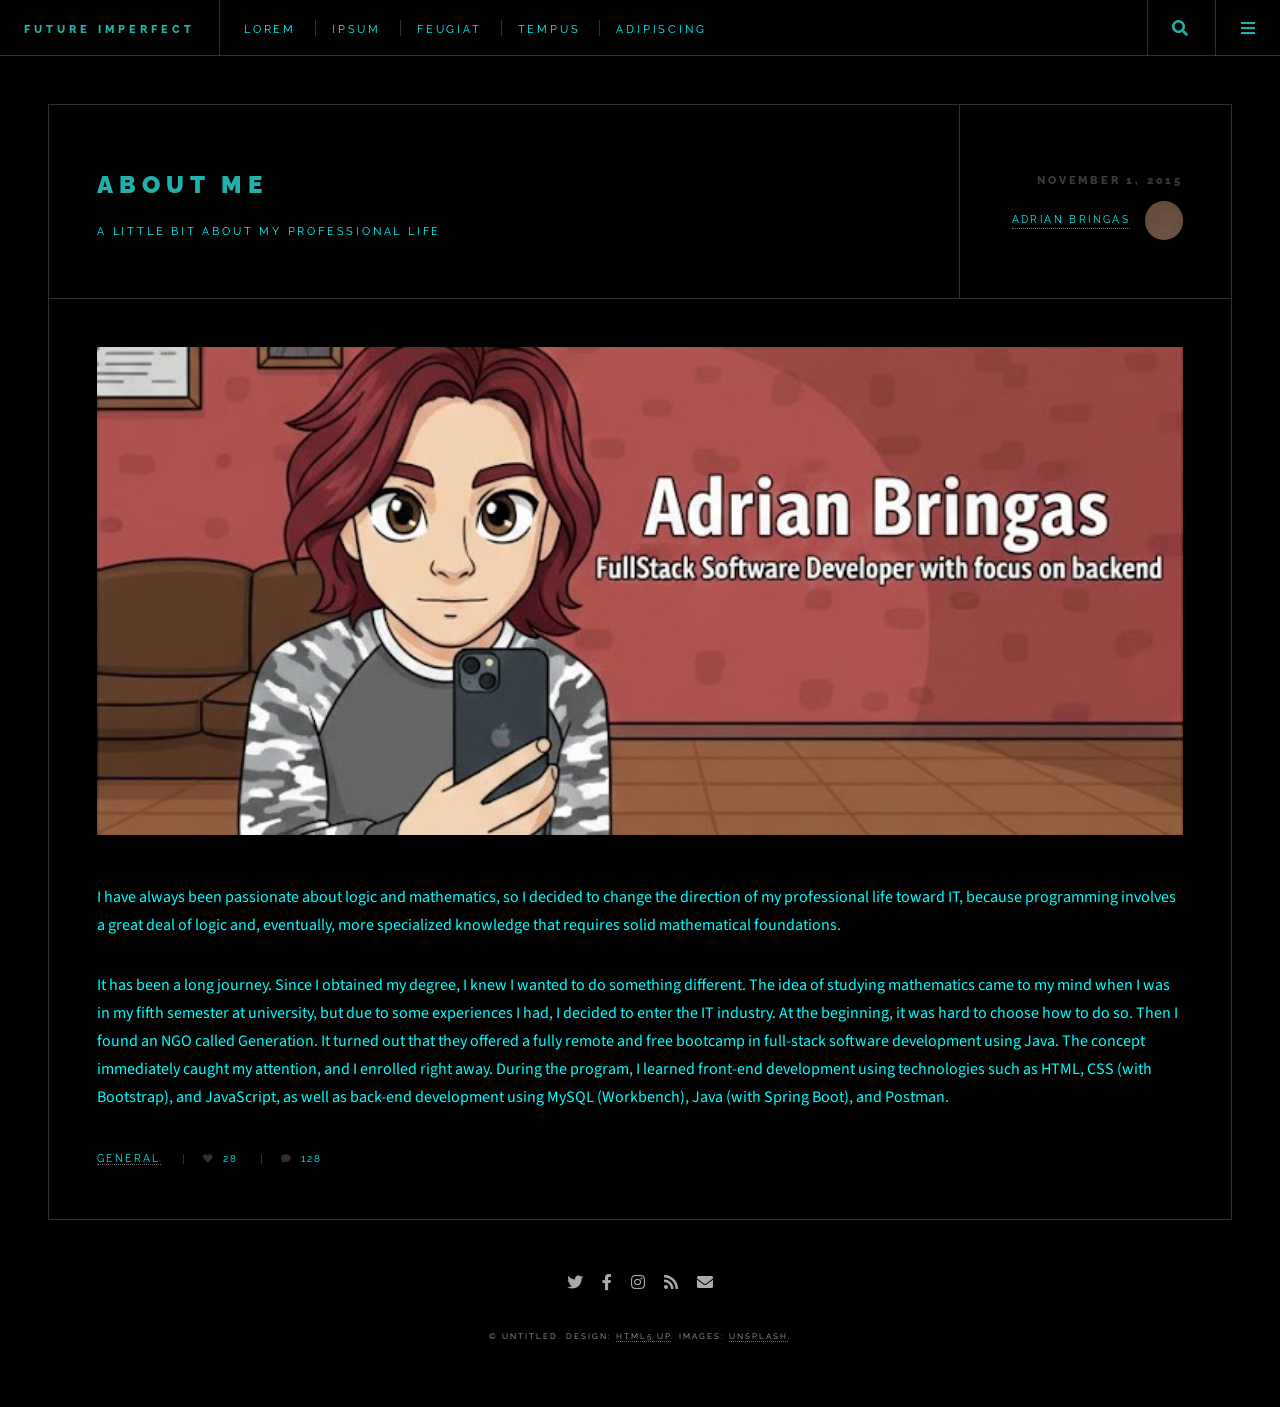
==== commit 8a782828: "Brief biography of my proffesional life" ====
--- a/single.html
+++ b/single.html
@@ -104,12 +104,14 @@
 									</div>
 									<div class="meta">
 										<time class="published" datetime="2015-11-01">November 1, 2015</time>
-										<a href="#" class="author"><span class="name">Jane Doe</span><img src="images/avatar.jpg" alt="" /></a>
+										<a href="#" class="author"><span class="name">Adrian Bringas</span><img src="images/avatar.jpg" alt="" /></a>
 									</div>
 								</header>
 								<span class="image featured"><img src="images/bannerOfMe.jpg" alt="" /></span>
-								<p>Mauris neque quam, fermentum ut nisl vitae, convallis maximus nisl. Sed mattis nunc id lorem euismod placerat. Vivamus porttitor magna enim, ac accumsan tortor cursus at. Phasellus sed ultricies mi non congue ullam corper. Praesent tincidunt sed tellus ut rutrum. Sed vitae justo condimentum, porta lectus vitae, ultricies congue gravida diam non fringilla.</p>
-								<p>Nunc quis dui scelerisque, scelerisque urna ut, dapibus orci. Sed vitae condimentum lectus, ut imperdiet quam. Maecenas in justo ut nulla aliquam sodales vel at ligula. Sed blandit diam odio, sed fringilla lectus molestie sit amet. Praesent eu tortor viverra lorem mattis pulvinar feugiat in turpis. Class aptent taciti sociosqu ad litora torquent per conubia nostra, per inceptos himenaeos. Fusce ullamcorper tellus sit amet mattis dignissim. Phasellus ut metus ligula. Curabitur nec leo turpis. Ut gravida purus quis erat pretium, sed pellentesque massa elementum. Fusce vestibulum porta augue, at mattis justo. Integer sed sapien fringilla, dapibus risus id, faucibus ante. Pellentesque mattis nunc sit amet tortor pellentesque, non placerat neque viverra. </p>
+								<p>I have always been passionate about logic and mathematics, so I decided to change the direction of my professional life toward IT, because programming involves a great deal of logic and, eventually, more specialized knowledge that requires solid mathematical foundations.</p>
+								<p>It has been a long journey. Since I obtained my degree, I knew I wanted to do something different. The idea of studying mathematics came to my mind when I was in my fifth semester at university, but due to some experiences I had, I decided to enter the IT industry. At the beginning, it was hard to choose how to do so. Then I found an NGO called Generation. It turned out that they offered a fully remote and free bootcamp in full-stack software development using Java. The concept immediately caught my attention, and I enrolled right away.
+									During the program, I learned front-end development using technologies such as HTML, CSS (with Bootstrap), and JavaScript, as well as back-end development using MySQL (Workbench), Java (with Spring Boot), and Postman.
+								</p>
 								<footer>
 									<ul class="stats">
 										<li><a href="#">General</a></li>
--- a/assets/css/main.css
+++ b/assets/css/main.css
@@ -99,8 +99,8 @@
 	}
 
 	body {
-		background: lightgray;
-	}
+		background: black;
+	} /* Fondo general */
 
 		body.is-preload *, body.is-preload *:before, body.is-preload *:after {
 			-moz-animation: none !important;
@@ -116,12 +116,12 @@
 /* Type */
 
 	body, input, select, textarea {
-		color:brown;
+		color:aqua;
 		font-family: "Source Sans Pro", Helvetica, sans-serif;
 		font-size: 14pt;
 		font-weight: 400; 
 		line-height: 1.75;
-	}
+	} /* navbar and main card letter */
 
 		@media screen and (max-width: 1680px) {
 
@@ -190,7 +190,7 @@
 			}
 
 	strong, b {
-		color: #3c3b3b;
+		color: lightseagreen;
 		font-weight: 700;
 	}
 
@@ -203,14 +203,14 @@
 	}
 
 	h1, h2, h3, h4, h5, h6 {
-		color: #3c3b3b;
+		color: lightseagreen;
 		font-family: "Raleway", Helvetica, sans-serif;
 		font-weight: 800;
 		letter-spacing: 0.25em;
 		line-height: 1.65;
 		margin: 0 0 1em 0;
 		text-transform: uppercase;
-	}
+	} /* main card titles */
 
 		h1 a, h2 a, h3 a, h4 a, h5 a, h6 a {
 			color: inherit;
@@ -1891,8 +1891,8 @@
 		input[type="button"]:hover,
 		button:hover,
 		.button:hover {
-			box-shadow: inset 0 0 0 1px #2ebaae;
-			color: #2ebaae !important;
+			box-shadow: inset 0 0 0 1px aqua;
+			color: aqua !important;
 		}
 
 			input[type="submit"]:hover:active,
@@ -2009,7 +2009,7 @@
 			}
 
 			form.search:before {
-				color: #aaaaaa;
+				color: #2ebaae;
 				content: '\f002';
 				display: block;
 				height: 2.75em;
@@ -2019,7 +2019,7 @@
 				text-align: center;
 				top: 0;
 				width: 2.5em;
-			}
+			} /* navbar icon */
 
 			form.search > input:first-child {
 				padding-left: 2.5em;
@@ -2070,9 +2070,9 @@
 		input[type="tel"]:focus,
 		select:focus,
 		textarea:focus {
-			border-color: #2ebaae;
-			box-shadow: inset 0 0 0 1px #2ebaae;
-		}
+			border-color: darkcyan;
+			box-shadow: inset 0 0 0 1px lightseagreen;
+		} /* search box text-area */
 
 	.select-wrapper {
 		text-decoration: none;
@@ -2632,10 +2632,10 @@
 		-webkit-flex-direction: column-reverse;
 		-ms-flex-direction: column-reverse;
 		flex-direction: column-reverse;
-		background:darkgray;
+		background: black;
 		border: solid 1px rgba(160, 160, 160, 0.3);
 		margin: 0 0 2em 0;
-	}
+	} /* Left cards */
 
 		.mini-post .image {
 			overflow: hidden;
@@ -2734,11 +2734,11 @@
 
 	.post {
 		padding: 3em 3em 1em 3em ;
-		background: darkgray;
+		background:black;
 		border: solid 1px rgba(160, 160, 160, 0.3);
 		margin: 0 0 3em 0;
 		position: relative;
-	}
+	} /* principal "about" */
 
 		.post > header {
 			display: -moz-flex;
@@ -3121,7 +3121,7 @@
 		-webkit-justify-content: space-between;
 		-ms-justify-content: space-between;
 		justify-content: space-between;
-		background-color: darkgray;
+		background-color:black;
 		border-bottom: solid 1px rgba(160, 160, 160, 0.3);
 		height: 3.5em;
 		left: 0;
@@ -3130,7 +3130,7 @@
 		top: 0;
 		width: 100%;
 		z-index: 10000;
-	}
+	} /* navbar */
 
 		#header a {
 			color: inherit;
@@ -3220,12 +3220,12 @@
 					#header .main ul li > a {
 						text-decoration: none;
 						border-bottom: 0;
-						color: #aaaaaa;
+						color: lightseagreen;
 						overflow: hidden;
 						position: relative;
 						text-indent: 4em;
 						width: 4em;
-					}
+					} /* search and burger button */
 
 						#header .main ul li > a:before {
 							-moz-osx-font-smoothing: grayscale;
@@ -3522,7 +3522,7 @@
 		-ms-transition: -ms-transform 0.5s ease, visibility 0.5s;
 		transition: transform 0.5s ease, visibility 0.5s;
 		-webkit-overflow-scrolling: touch;
-		background: #ffffff;
+		background: #3c3b3b;
 		border-left: solid 1px rgba(160, 160, 160, 0.3);
 		box-shadow: none;
 		height: 100%;
@@ -3534,7 +3534,7 @@
 		visibility: hidden;
 		width: 25em;
 		z-index: 10002;
-	}
+	} /* right side bar (drop-down menu) */
 
 		#menu > * {
 			border-top: solid 1px rgba(160, 160, 160, 0.3);
@@ -3585,7 +3585,7 @@
 					}
 
 					#menu .links > li a:hover h3 {
-						color: #2ebaae;
+						color:#2ebaae;
 					}
 
 				#menu .links > li:first-child {
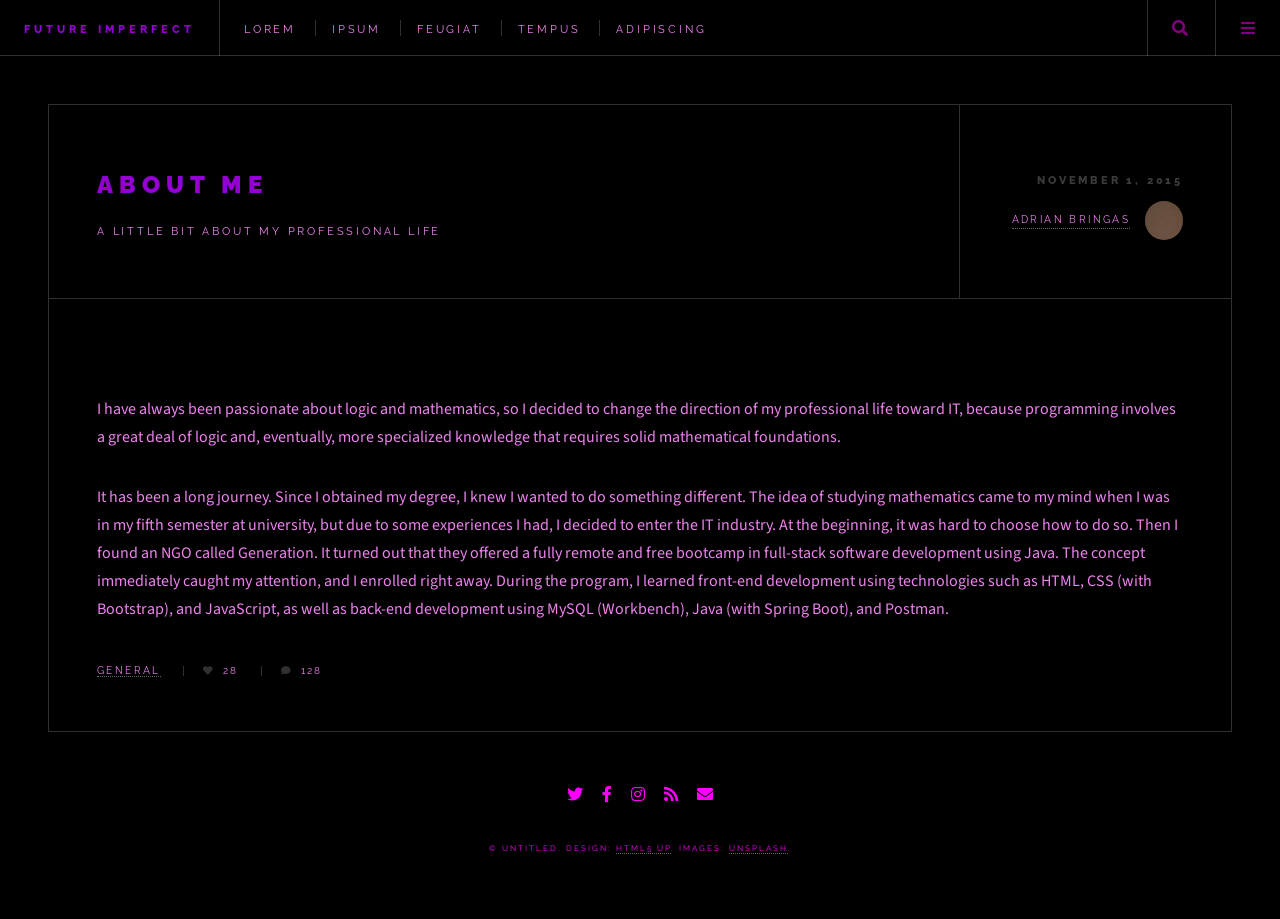
==== commit 468059bf: "Professional webpages added and biography modified" ====
--- a/single.html
+++ b/single.html
@@ -107,7 +107,7 @@
 										<a href="#" class="author"><span class="name">Adrian Bringas</span><img src="images/avatar.jpg" alt="" /></a>
 									</div>
 								</header>
-								<span class="image featured"><img src="images/bannerOfMe.jpg" alt="" /></span>
+								<span class="image featured"><img src="images/bannerOfMe2.jpg" alt="" /></span>
 								<p>I have always been passionate about logic and mathematics, so I decided to change the direction of my professional life toward IT, because programming involves a great deal of logic and, eventually, more specialized knowledge that requires solid mathematical foundations.</p>
 								<p>It has been a long journey. Since I obtained my degree, I knew I wanted to do something different. The idea of studying mathematics came to my mind when I was in my fifth semester at university, but due to some experiences I had, I decided to enter the IT industry. At the beginning, it was hard to choose how to do so. Then I found an NGO called Generation. It turned out that they offered a fully remote and free bootcamp in full-stack software development using Java. The concept immediately caught my attention, and I enrolled right away.
 									During the program, I learned front-end development using technologies such as HTML, CSS (with Bootstrap), and JavaScript, as well as back-end development using MySQL (Workbench), Java (with Spring Boot), and Postman.
--- a/assets/css/main.css
+++ b/assets/css/main.css
@@ -116,7 +116,7 @@
 /* Type */
 
 	body, input, select, textarea {
-		color:aqua;
+		color:violet;
 		font-family: "Source Sans Pro", Helvetica, sans-serif;
 		font-size: 14pt;
 		font-weight: 400; 
@@ -182,15 +182,15 @@
 
 		a:hover {
 			border-bottom-color: transparent;
-			color: #2ebaae !important;
+			color:violet !important;
 		}
 
 			a:hover:before {
-				color: #2ebaae !important;
+				color:violet !important;
 			}
 
 	strong, b {
-		color: lightseagreen;
+		color:violet;
 		font-weight: 700;
 	}
 
@@ -203,7 +203,7 @@
 	}
 
 	h1, h2, h3, h4, h5, h6 {
-		color: lightseagreen;
+		color: darkviolet;
 		font-family: "Raleway", Helvetica, sans-serif;
 		font-weight: 800;
 		letter-spacing: 0.25em;
@@ -1869,8 +1869,8 @@
 		transition: background-color 0.2s ease, box-shadow 0.2s ease, color 0.2s ease;
 		background-color: transparent;
 		border: 0;
-		box-shadow: inset 0 0 0 1px rgba(160, 160, 160, 0.3);
-		color: #3c3b3b !important;
+		box-shadow: inset 0 0 0 1px darkviolet;
+		color: orchid !important;
 		cursor: pointer;
 		display: inline-block;
 		font-family: "Raleway", Helvetica, sans-serif;
@@ -1891,8 +1891,8 @@
 		input[type="button"]:hover,
 		button:hover,
 		.button:hover {
-			box-shadow: inset 0 0 0 1px aqua;
-			color: aqua !important;
+			box-shadow: inset 0 0 0 1px violet;
+			color:violet !important;
 		}
 
 			input[type="submit"]:hover:active,
@@ -2009,7 +2009,7 @@
 			}
 
 			form.search:before {
-				color: #2ebaae;
+				color: violet;
 				content: '\f002';
 				display: block;
 				height: 2.75em;
@@ -2070,8 +2070,8 @@
 		input[type="tel"]:focus,
 		select:focus,
 		textarea:focus {
-			border-color: darkcyan;
-			box-shadow: inset 0 0 0 1px lightseagreen;
+			border-color: purple;
+			box-shadow: inset 0 0 0 1px violet;
 		} /* search box text-area */
 
 	.select-wrapper {
@@ -2212,8 +2212,8 @@
 
 		input[type="checkbox"]:focus + label:before,
 		input[type="radio"]:focus + label:before {
-			border-color: #2ebaae;
-			box-shadow: 0 0 0 1px #2ebaae;
+			border-color: violet;
+			box-shadow: 0 0 0 1px violet;
 		}
 
 	input[type="radio"] + label:before {
@@ -3220,7 +3220,7 @@
 					#header .main ul li > a {
 						text-decoration: none;
 						border-bottom: 0;
-						color: lightseagreen;
+						color: purple;
 						overflow: hidden;
 						position: relative;
 						text-indent: 4em;
@@ -3494,11 +3494,11 @@
 /* Footer */
 
 	#footer .icons {
-		color: #aaaaaa;
+		color: fuchsia;
 	}
 
 	#footer .copyright {
-		color: #aaaaaa;
+		color:fuchsia;
 		font-family: "Raleway", Helvetica, sans-serif;
 		font-size: 0.5em;
 		font-weight: 400;
@@ -3585,7 +3585,7 @@
 					}
 
 					#menu .links > li a:hover h3 {
-						color:#2ebaae;
+						color:violet;
 					}
 
 				#menu .links > li:first-child {
